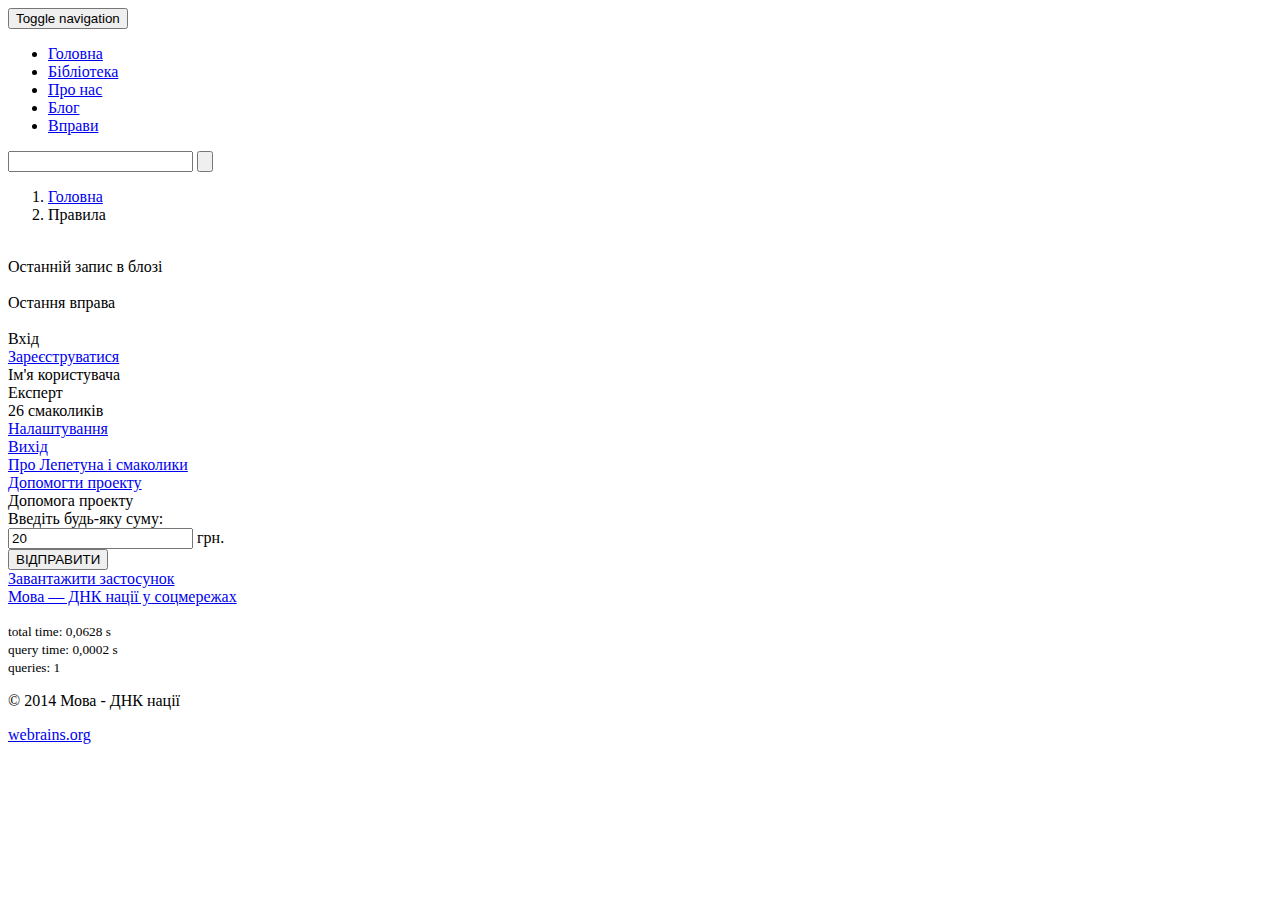
==== index.html @ d9d2f5af "Merge remote-tracking branch 'Mova/master'" ====
<!DOCTYPE html>
<html>
<head>
	<meta charset="utf-8" />
	<!--[if lt IE 9]><script src="http://html5shiv.googlecode.com/svn/trunk/html5.js"></script><![endif]-->
	<title></title>
	<meta name="viewport" content="width=device-width, initial-scale=1.0">
	<meta name="keywords" content="" />
	<meta name="description" content="" />
	<link href="css/bootstrap.css" rel="stylesheet">
	<link href="css/bootstrap-theme.css" rel="stylesheet">
	<link href="css/app.css" rel="stylesheet">

    <script src="js/jquery-1.10.2.min.js"></script>
    <script src="js/bootstrap.js"></script>
    <script src="js/script.js"></script>
</head>

	<body>
		<!-- Static navbar -->
<div class="navbar navbar-default navbar-static-top" role="navigation">
	<div class="container">
		<div class="navbar-header">
			<button type="button" class="navbar-toggle" data-toggle="collapse" data-target=".navbar-collapse">
				<span class="sr-only">Toggle navigation</span>
				<span class="icon-bar"></span>
				<span class="icon-bar"></span>
				<span class="icon-bar"></span>
			</button>
			<a class="navbar-brand" href="/"></a>
		</div>
		<div class="navbar-collapse collapse">
		    <div class="top_block">
                <ul class="nav navbar-nav">
                    <li class="first active"><a href="/" >Головна</a></li>
                    <li><a href="pravila/" >Бібліотека</a></li>
                    <li><a href="pro-nas" >Про нас</a></li>
                    <li><a href="stattі/" >Блог</a></li>
                    <li><a href="vpravi/" >Вправи</a></li>
                </ul>
                <form class="navbar-form navbar-left">
                    <input class="form-control col-lg-8" type="text">
                    <input type="button" class="search_button" value="">
                    <div class="clr"></div>
                </form>
		    </div>

		</div><!--/.nav-collapse -->
	</div>
</div>
		<div class="container">
		    <ol class="breadcrumb"><li><a href="/">Головна</a></li><li class="active">Правила</li></ol>
			<div id="content" class="main">
                <div class="row">
                    <div class="col-md-7 index_last_img">
                        <img class="img-responsive img-rounded" src="./images/index.png" alt="">
			        <div class="row block_last">
			            <div class="col-md-6 block_one">
			                <div class="name1">Останній запис  в блозі</div>
			                <img class="img-responsive img-rounded" src="./images/index.png" alt="">
			                <div class="clr"></div>
			            </div>
			            <div class="col-md-6 block_one">
			                <div class="name2">Остання вправа</div>
			                <img class="img-responsive img-rounded" src="./images/index.png" alt="">
			                <div class="clr"></div>
			            </div>
			        </div>
                    </div>
                    <!-- /.col-md-8 -->
                    <div class="col-md-5 right_block">
                       <div class="row user_info no">
                           <div class="col-md-4">
                               <a href="#" class="icon-user"></a>
                            </div>
                           <div class="col-md-8">
                               <div class="name_user"><span>Вхід</span></div>
                           </div>
                       </div>
                       <div class="row">
                           <div class="col-md-12 reg_in">
                               <a href="#" class="icon-reg_in">
                                   <span>Зареєструватися</span>
                               </a>
                           </div>
                       </div>
                       <div class="row user_info">
                           <div class="col-md-4">
                               <a href="#" class="icon-user"></a>
                            </div>
                           <div class="col-md-8">
                               <div class="name_user">Ім'я користувача</div>
                               <div class="level_user">Експерт</div>
                               <div class="icon-smakoluk"><span>26 cмаколиків</span></div>
                           </div>
                       </div>
                       <div class="row">
                           <div class="col-md-6 settings">
                               <a href="#" class="icon-settings">
                                   <span>Налаштування</span>
                               </a>
                           </div>
                           <div class="col-md-6 out">
                               <a href="#" class="icon-out">
                                   <span>Вихід</span>
                               </a>
                           </div>
                       </div>
                       <div class="row help_3">
                           <a href="#" class="col-md-12">
                                Про Лепетуна і смаколики
                           </a>
                       </div>
                       <div class="row help_4">
                           <a href="#" class="col-md-12">
                                Допомогти  проекту
                           </a>
                       </div>
                       <div class="row help">
                           <div class="col-md-12">
                                Допомога  проекту
                           </div>
                       </div>
                       <div class="row help_1">
                            <form class="">
                                <div class="col-md-6">
                                   <div class="text">Введіть будь-яку суму:</div>
                                    <input class="form-control" type="text" value="20"><span> грн.</span>
                                </div>
                                <div class="col-md-6">
                                    <input type="submit" class="search_button" value="ВІДПРАВИТИ">
                                </div>
                            </form>
                       </div>
                       <div class="row program_soc">
                           <div class="col-md-6 download">
                               <a href="#">
                                    <span>Завантажити застосунок</span>
                               </a>
                           </div>
                           <div class="col-md-6 download">
                               <a href="#">
                                   <span>Мова — ДНК нації у соцмережах</span>
                               </a>
                           </div>
                       </div>
                       <div class="row for_mobile">
                           <div class="col-md-2 apple">
                               <a href="#" class="icon-apple"></a>
                           </div>
                           <div class="col-md-2 android">
                               <a href="#" class="icon-android"></a>
                           </div>
                           <div class="col-md-2 windows">
                               <a href="#" class="icon-windows"></a>
                           </div>
                           <div class="col-md-2 fb">
                               <a href="#" class="icon-fb"></a>
                           </div>
                           <div class="col-md-2 vkontakte">
                               <a href="#" class="icon-vkontakte"></a>
                           </div>
                           <div class="col-md-2 g">
                               <a href="#" class="icon-g"></a>
                           </div>
                       </div>
                       <div class="row">
                            <div class="col-md-12 cloud">

                            </div>
                        </div>
                    </div>
                    <!-- /.col-md-4 -->
                </div>
			</div>
			<footer>
                <div class="row">
                    <div class="col-md-8">
                        <p><small>
                            total time: 0,0628 s<br/>
                            query time: 0,0002 s<br/>
                            queries: 1
                        </small></p>
                    </div>
                    <div class="col-md-4">
                        <p class="">&copy; 2014 Мова - ДНК нації</p>
                        <a href="http://webrains.org/">webrains.org</a>
                    </div>
                </div>
            </footer>
		</div>
</body>
</html>
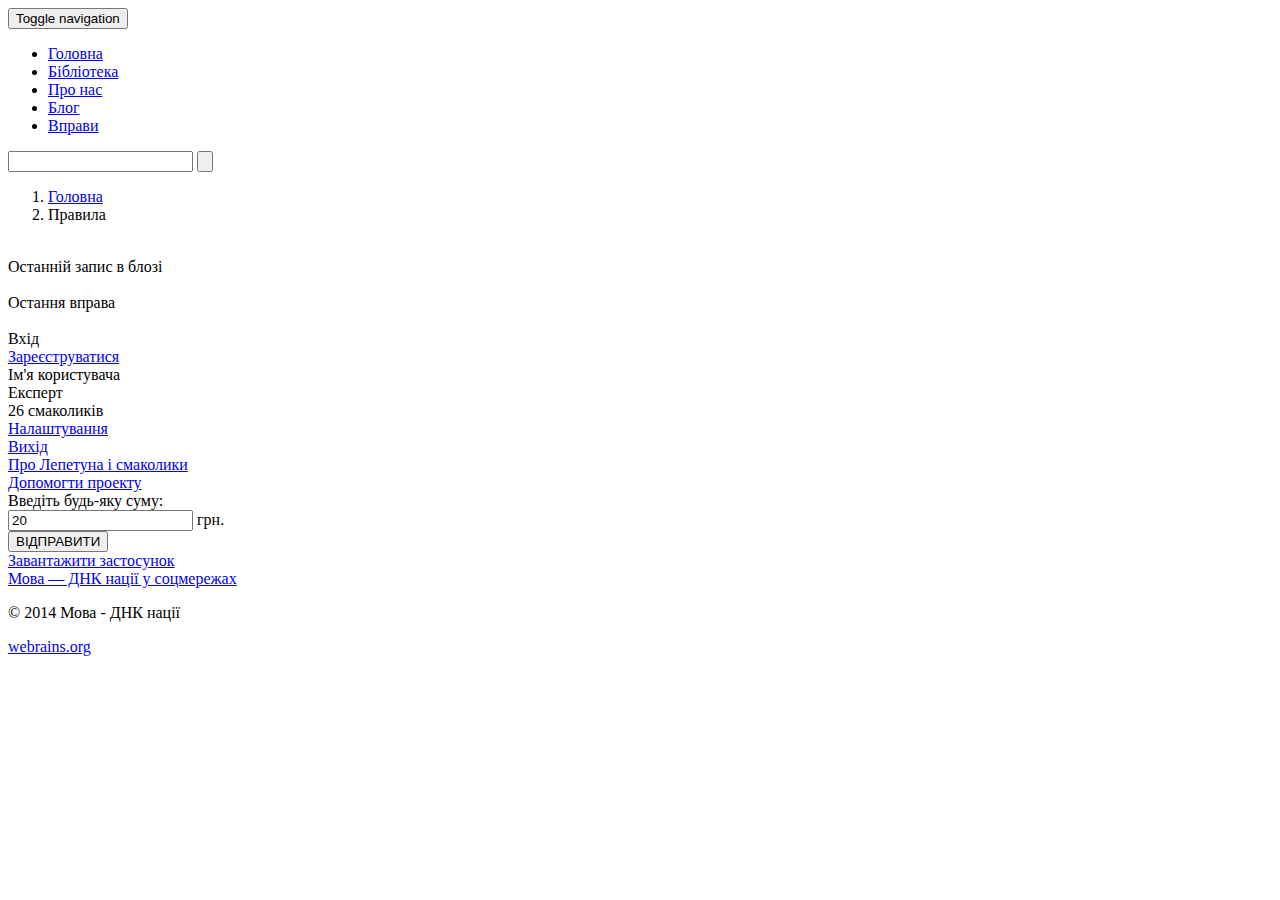
==== commit 487bf096: "delete blocks" ====
--- a/index.html
+++ b/index.html
@@ -116,11 +116,6 @@
                                 Допомогти  проекту
                            </a>
                        </div>
-                       <div class="row help">
-                           <div class="col-md-12">
-                                Допомога  проекту
-                           </div>
-                       </div>
                        <div class="row help_1">
                             <form class="">
                                 <div class="col-md-6">
@@ -176,11 +171,6 @@
 			<footer>
                 <div class="row">
                     <div class="col-md-8">
-                        <p><small>
-                            total time: 0,0628 s<br/>
-                            query time: 0,0002 s<br/>
-                            queries: 1
-                        </small></p>
                     </div>
                     <div class="col-md-4">
                         <p class="">&copy; 2014 Мова - ДНК нації</p>
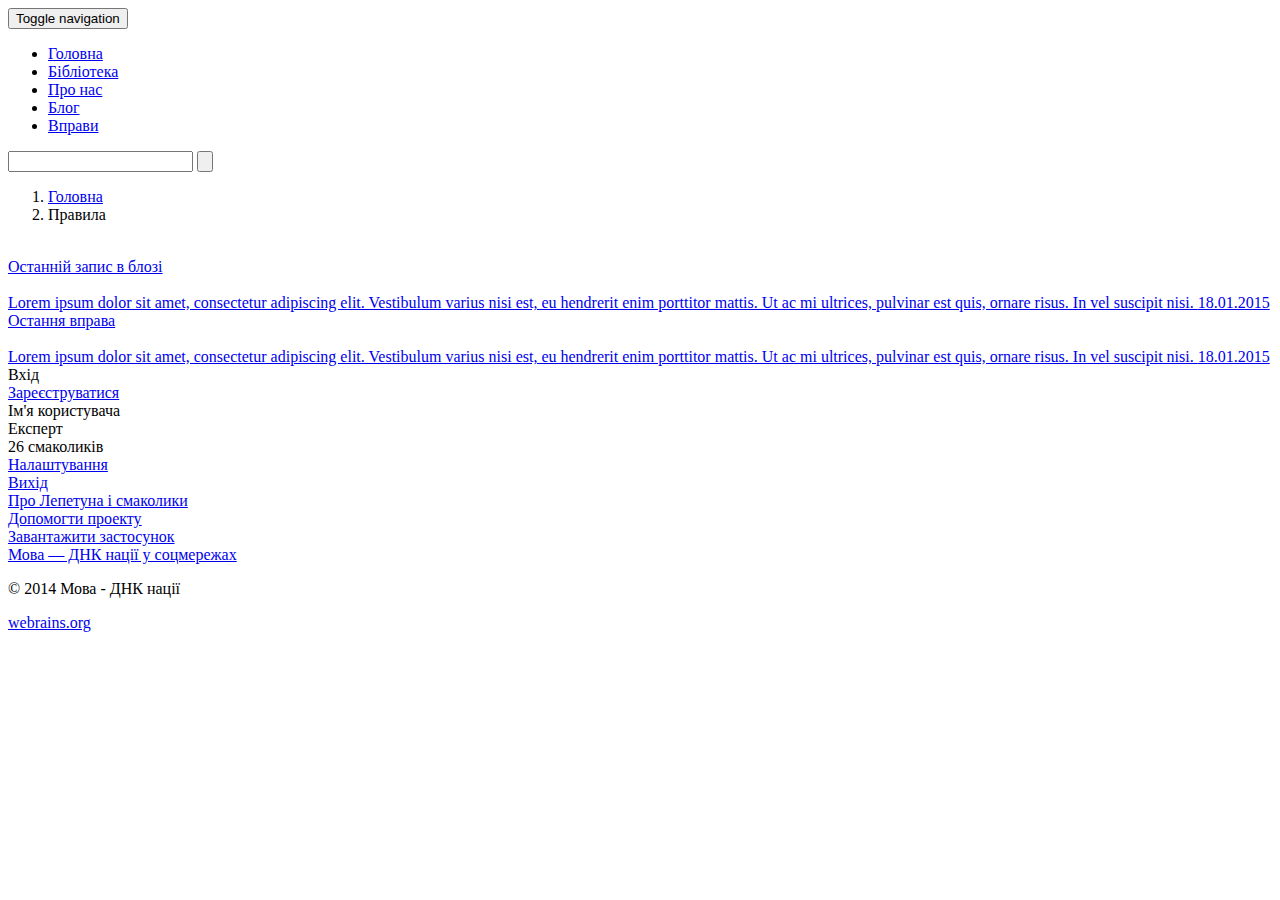
==== commit 9c01eaee: "Зміна лівого слайд бару" ====
--- a/index.html
+++ b/index.html
@@ -55,16 +55,24 @@
                     <div class="col-md-7 index_last_img">
                         <img class="img-responsive img-rounded" src="./images/index.png" alt="">
 			        <div class="row block_last">
-			            <div class="col-md-6 block_one">
+			            <a href="#" class="col-md-6 block_one">
 			                <div class="name1">Останній запис  в блозі</div>
 			                <img class="img-responsive img-rounded" src="./images/index.png" alt="">
 			                <div class="clr"></div>
-			            </div>
-			            <div class="col-md-6 block_one">
+			                <div class="info_min">
+			                    Lorem ipsum dolor sit amet, consectetur adipiscing elit. Vestibulum varius nisi est, eu hendrerit enim porttitor mattis. Ut ac mi ultrices, pulvinar est quis, ornare risus. In vel suscipit nisi.
+			                    <span>18.01.2015</span>
+			                </div>
+			            </a>
+			            <a href="#" class="col-md-6 block_one">
 			                <div class="name2">Остання вправа</div>
 			                <img class="img-responsive img-rounded" src="./images/index.png" alt="">
 			                <div class="clr"></div>
-			            </div>
+			                <div class="info_min">
+			                    Lorem ipsum dolor sit amet, consectetur adipiscing elit. Vestibulum varius nisi est, eu hendrerit enim porttitor mattis. Ut ac mi ultrices, pulvinar est quis, ornare risus. In vel suscipit nisi.
+			                    <span>18.01.2015</span>
+			                </div>
+			            </a>
 			        </div>
                     </div>
                     <!-- /.col-md-8 -->
@@ -115,17 +123,6 @@
                            <a href="#" class="col-md-12">
                                 Допомогти  проекту
                            </a>
-                       </div>
-                       <div class="row help_1">
-                            <form class="">
-                                <div class="col-md-6">
-                                   <div class="text">Введіть будь-яку суму:</div>
-                                    <input class="form-control" type="text" value="20"><span> грн.</span>
-                                </div>
-                                <div class="col-md-6">
-                                    <input type="submit" class="search_button" value="ВІДПРАВИТИ">
-                                </div>
-                            </form>
                        </div>
                        <div class="row program_soc">
                            <div class="col-md-6 download">
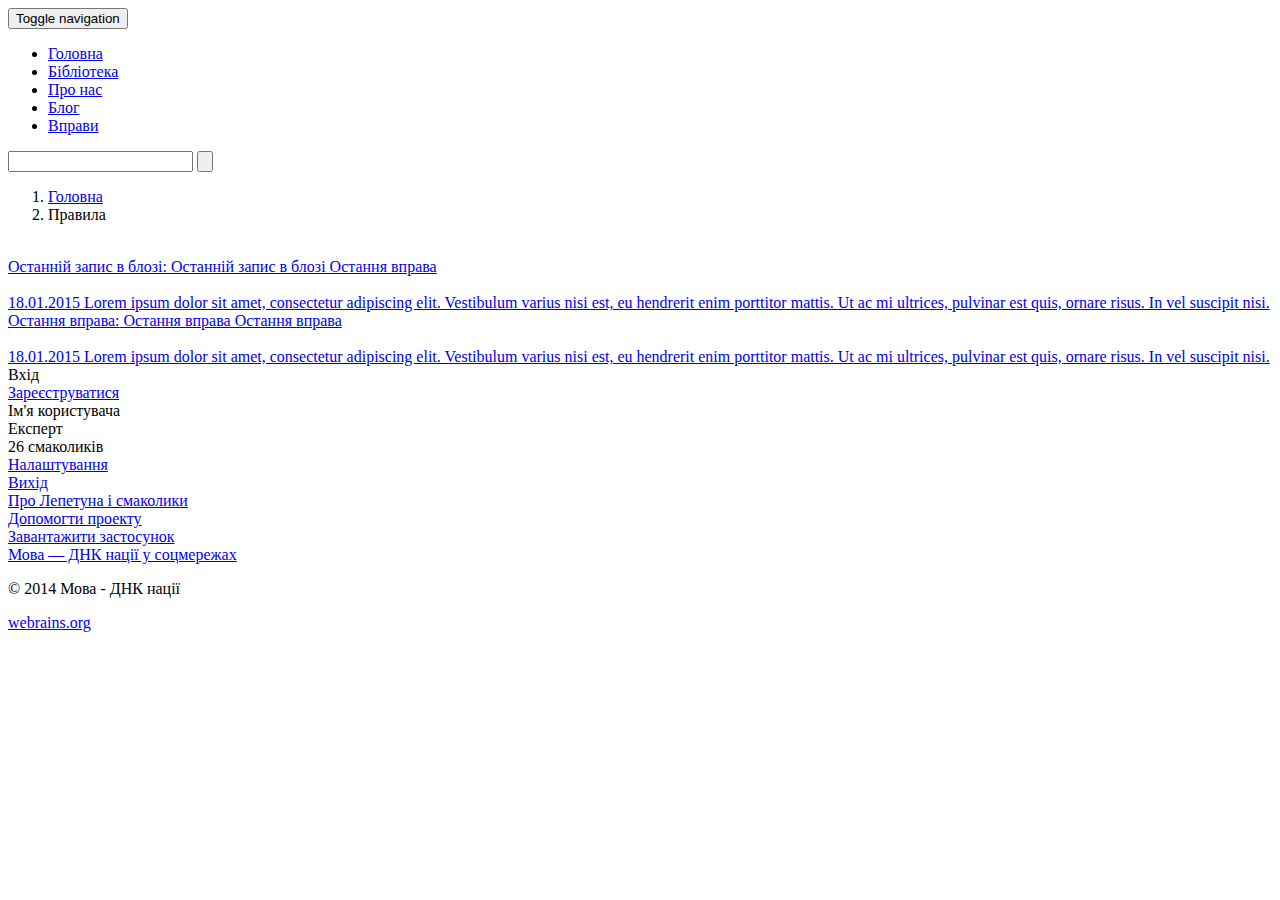
==== commit 61446ee1: "Change last blocks" ====
--- a/index.html
+++ b/index.html
@@ -56,21 +56,27 @@
                         <img class="img-responsive img-rounded" src="./images/index.png" alt="">
 			        <div class="row block_last">
 			            <a href="#" class="col-md-6 block_one">
-			                <div class="name1">Останній запис  в блозі</div>
+			                <div class="name1">
+                                <span>Останній запис  в блозі:</span>
+			                    Останній запис  в блозі Остання вправа
+			                 </div>
 			                <img class="img-responsive img-rounded" src="./images/index.png" alt="">
 			                <div class="clr"></div>
 			                <div class="info_min">
+                                <span>18.01.2015</span>
 			                    Lorem ipsum dolor sit amet, consectetur adipiscing elit. Vestibulum varius nisi est, eu hendrerit enim porttitor mattis. Ut ac mi ultrices, pulvinar est quis, ornare risus. In vel suscipit nisi.
-			                    <span>18.01.2015</span>
 			                </div>
 			            </a>
 			            <a href="#" class="col-md-6 block_one">
-			                <div class="name2">Остання вправа</div>
+			                <div class="name2">
+			                    <span>Остання вправа:</span>
+			                    Остання вправа Остання вправа
+			                </div>
 			                <img class="img-responsive img-rounded" src="./images/index.png" alt="">
 			                <div class="clr"></div>
 			                <div class="info_min">
+                                <span>18.01.2015</span>
 			                    Lorem ipsum dolor sit amet, consectetur adipiscing elit. Vestibulum varius nisi est, eu hendrerit enim porttitor mattis. Ut ac mi ultrices, pulvinar est quis, ornare risus. In vel suscipit nisi.
-			                    <span>18.01.2015</span>
 			                </div>
 			            </a>
 			        </div>
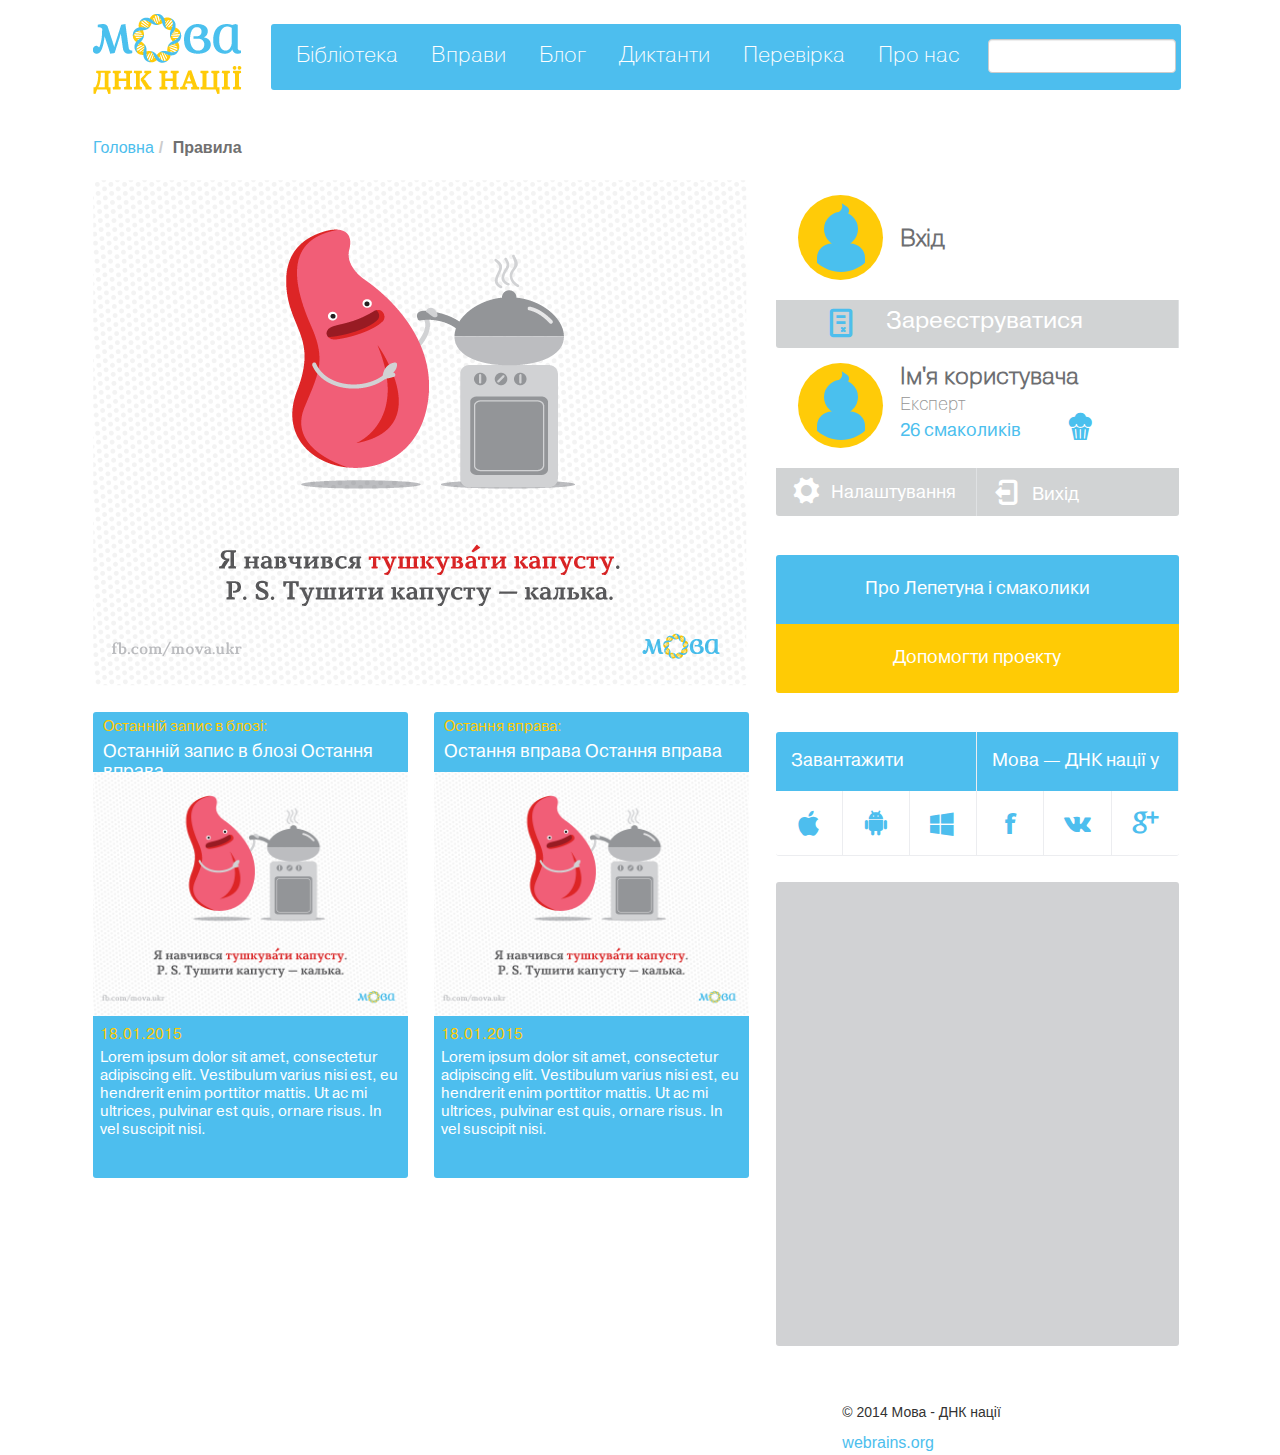
==== commit d5542bc3: "Changed main menu and added new item in menu, deleted index page from main menu" ====
--- a/index.html
+++ b/index.html
@@ -32,11 +32,13 @@
 		<div class="navbar-collapse collapse">
 		    <div class="top_block">
                 <ul class="nav navbar-nav">
-                    <li class="first active"><a href="/" >Головна</a></li>
+<!--                    <li class="first active"><a href="/" >Головна</a></li>-->
                     <li><a href="pravila/" >Бібліотека</a></li>
-                    <li><a href="pro-nas" >Про нас</a></li>
+                    <li><a href="vpravi/" >Вправи</a></li>
                     <li><a href="stattі/" >Блог</a></li>
-                    <li><a href="vpravi/" >Вправи</a></li>
+                    <li><a href="stattі/" >Диктанти</a></li>
+                    <li><a href="stattі/" >Перевірка</a></li>
+                    <li class="last"><a href="pro-nas" >Про нас</a></li>
                 </ul>
                 <form class="navbar-form navbar-left">
                     <input class="form-control col-lg-8" type="text">
--- a/css/app.css
+++ b/css/app.css
@@ -0,0 +1,2441 @@
+@font-face {
+  font-family: 'PragmaticaLightC';
+  src: url('../fonts/PragmaticaLightC.eot');
+  /* IE9 Compat Modes */
+  src: url('../fonts/PragmaticaLightC.woff') format('woff'), url('../fonts/PragmaticaLightC.ttf') format('truetype'), url('../fonts/PragmaticaLightC.svg') format('svg');
+  /* Legacy iOS */
+  font-weight: normal;
+  font-style: normal; }
+
+@font-face {
+  font-family: 'PragmaticaC';
+  src: url('../fonts/PragmaticaC.eot');
+  /* IE9 Compat Modes */
+  src: url('../fonts/PragmaticaC.woff') format('woff'), url('../fonts/PragmaticaC.ttf') format('truetype'), url('../fonts/PragmaticaC.svg') format('svg');
+  /* Legacy iOS */
+  font-weight: normal;
+  font-style: normal; }
+
+@font-face {
+  font-family: 'Myriad Pro';
+  src: url('../fonts/myriadpro-regular.eot');
+  /* IE9 Compat Modes */
+  src: url('../fonts/myriadpro-regular.woff') format('woff'), url('../fonts/myriadpro-regular.ttf') format('truetype'), url('../fonts/myriadpro-regular.svg') format('svg');
+  /* Legacy iOS */
+  font-weight: normal;
+  font-style: normal; }
+
+@font-face {
+  font-family: 'icomoon';
+  src: url('../fonts/icomoon.eot?-sm9jq8');
+  src: url('../fonts/icomoon.eot?#iefix-sm9jq8') format('embedded-opentype'), url('../fonts/icomoon.woff?-sm9jq8') format('woff'), url('../fonts/icomoon.ttf?-sm9jq8') format('truetype'), url('../fonts/icomoon.svg?-sm9jq8#icomoon') format('svg');
+  font-weight: normal;
+  font-style: normal; }
+
+/* line 61, C:/Users/Halyna/Documents/sashklym/template_mova/scss/app.scss */
+[class^="icon-"], [class*=" icon-"] {
+  font-family: 'icomoon';
+  speak: none;
+  font-style: normal;
+  font-weight: normal;
+  font-variant: normal;
+  text-transform: none;
+  line-height: 1;
+  /* Better Font Rendering =========== */
+  -webkit-font-smoothing: antialiased;
+  -moz-osx-font-smoothing: grayscale; }
+
+/* line 78, C:/Users/Halyna/Documents/sashklym/template_mova/scss/app.scss */
+body {
+  background: url(../images/Bg.png); }
+
+/* line 82, C:/Users/Halyna/Documents/sashklym/template_mova/scss/app.scss */
+::-webkit-scrollbar {
+  width: 9px;
+  height: 9px; }
+
+/* line 86, C:/Users/Halyna/Documents/sashklym/template_mova/scss/app.scss */
+::-webkit-scrollbar-track {
+  background: rgba(255, 255, 255, 0.1);
+  border-radius: 3px; }
+
+/* line 90, C:/Users/Halyna/Documents/sashklym/template_mova/scss/app.scss */
+::-webkit-scrollbar-thumb {
+  border-radius: 3px;
+  background: #4dbeed; }
+
+/* line 95, C:/Users/Halyna/Documents/sashklym/template_mova/scss/app.scss */
+.navbar {
+  background: #ffffff;
+  height: 117px;
+  top: 0px;
+  box-shadow: none;
+  border: none; }
+
+/* line 103, C:/Users/Halyna/Documents/sashklym/template_mova/scss/app.scss */
+#myModal {
+  display: none; }
+
+/* line 106, C:/Users/Halyna/Documents/sashklym/template_mova/scss/app.scss */
+.navbar-brand {
+  background: url(../images/Mova.png);
+  width: 149px;
+  height: 80px;
+  margin-top: 14px;
+  background-repeat: no-repeat; }
+
+/* line 114, C:/Users/Halyna/Documents/sashklym/template_mova/scss/app.scss */
+.navbar-nav {
+  padding-left: 0px;
+  height: 66px;
+  border-radius: 3px;
+  margin-left: 25px; }
+  /* line 121, C:/Users/Halyna/Documents/sashklym/template_mova/scss/app.scss */
+  .navbar-nav li {
+    margin-right: 33px; }
+    /* line 123, C:/Users/Halyna/Documents/sashklym/template_mova/scss/app.scss */
+    .navbar-nav li a {
+      font-size: 22px !important; }
+
+/* line 129, C:/Users/Halyna/Documents/sashklym/template_mova/scss/app.scss */
+.navbar-nav > li > a {
+  font: 400 24px/20px PragmaticaLightC;
+  line-height: 66px;
+  padding: 0;
+  /* padding-right: 43px; */
+  color: #ffffff;
+  font-weight: 400;
+  font-size: 23px; }
+
+/* line 138, C:/Users/Halyna/Documents/sashklym/template_mova/scss/app.scss */
+.navbar > .container .navbar-brand, .navbar > .container-fluid .navbar-brand {
+  margin-left: 0px; }
+
+/* line 141, C:/Users/Halyna/Documents/sashklym/template_mova/scss/app.scss */
+.container {
+  /* padding: 0; */ }
+
+/* line 144, C:/Users/Halyna/Documents/sashklym/template_mova/scss/app.scss */
+.breadcrumb {
+  padding: 0;
+  margin-bottom: 20px;
+  list-style: none;
+  background: none;
+  border-radius: none; }
+
+/* line 151, C:/Users/Halyna/Documents/sashklym/template_mova/scss/app.scss */
+a {
+  color: #4dbeed;
+  font-size: 16px;
+  text-decoration: none; }
+
+/* line 156, C:/Users/Halyna/Documents/sashklym/template_mova/scss/app.scss */
+a:hover {
+  color: #4dbfee;
+  font-size: 16px; }
+
+/* line 160, C:/Users/Halyna/Documents/sashklym/template_mova/scss/app.scss */
+.breadcrumb > .active {
+  color: #707070;
+  font-size: 16px;
+  font-weight: 700; }
+
+/* line 166, C:/Users/Halyna/Documents/sashklym/template_mova/scss/app.scss */
+.index_last_img {
+  margin-right: 11px;
+  width: 61.1%; }
+
+/* line 171, C:/Users/Halyna/Documents/sashklym/template_mova/scss/app.scss */
+.navbar-default .navbar-nav > li > a:hover, .navbar-default .navbar-nav > li > a:focus {
+  color: #ffffff;
+  background-color: transparent; }
+
+/* line 176, C:/Users/Halyna/Documents/sashklym/template_mova/scss/app.scss */
+.right_block .col-md-2 {
+  width: 16.66667%;
+  height: 64px;
+  float: left; }
+  /* line 180, C:/Users/Halyna/Documents/sashklym/template_mova/scss/app.scss */
+  .right_block .col-md-2 a {
+    text-align: center; }
+  /* line 183, C:/Users/Halyna/Documents/sashklym/template_mova/scss/app.scss */
+  .right_block .col-md-2 a:before {
+    display: block;
+    margin: 20px auto;
+    width: 100%;
+    display: block;
+    font-size: 25px;
+    float: left;
+    color: #4dbeee; }
+/* line 194, C:/Users/Halyna/Documents/sashklym/template_mova/scss/app.scss */
+.right_block .user_info.no {
+  height: 120px; }
+  /* line 196, C:/Users/Halyna/Documents/sashklym/template_mova/scss/app.scss */
+  .right_block .user_info.no .name_user {
+    margin-top: 50px;
+    display: block; }
+/* line 202, C:/Users/Halyna/Documents/sashklym/template_mova/scss/app.scss */
+.right_block .user_info.no.register_no {
+  background: #4dbeed; }
+  /* line 205, C:/Users/Halyna/Documents/sashklym/template_mova/scss/app.scss */
+  .right_block .user_info.no.register_no .name_user {
+    margin-top: 50px;
+    color: #ffffff; }
+  /* line 209, C:/Users/Halyna/Documents/sashklym/template_mova/scss/app.scss */
+  .right_block .user_info.no.register_no .icon-user:before {
+    content: "\75"; }
+
+/* line 215, C:/Users/Halyna/Documents/sashklym/template_mova/scss/app.scss */
+.right_block a {
+  color: #ffffff; }
+
+/* line 219, C:/Users/Halyna/Documents/sashklym/template_mova/scss/app.scss */
+.right_block div a:hover {
+  color: #ffffff;
+  text-decoration: none;
+  font-weight: normal; }
+
+/* line 224, C:/Users/Halyna/Documents/sashklym/template_mova/scss/app.scss */
+.row {
+  /* margin-right: 0; */
+  /* margin-left: -15px; */ }
+
+/* line 228, C:/Users/Halyna/Documents/sashklym/template_mova/scss/app.scss */
+.navbar-nav li.active, .navbar-nav li:hover {
+  /* text-decoration: underline; */
+  border-bottom: 1.5px solid #ffffff;
+  padding-bottom: 2px;
+  height: 50px; }
+
+/* line 235, C:/Users/Halyna/Documents/sashklym/template_mova/scss/app.scss */
+.icon-user {
+  width: 85px;
+  height: 85px;
+  border-radius: 50%;
+  background: #ffcb08;
+  margin: 15px 7px;
+  display: block; }
+
+/* line 243, C:/Users/Halyna/Documents/sashklym/template_mova/scss/app.scss */
+.icon-user:before {
+  content: "\75";
+  margin: 5px;
+  font-size: 75px;
+  display: block;
+  padding-top: 6px;
+  color: #4ac0ee; }
+
+/* line 251, C:/Users/Halyna/Documents/sashklym/template_mova/scss/app.scss */
+.icon-user:hover {
+  text-decoration: none; }
+
+/* line 255, C:/Users/Halyna/Documents/sashklym/template_mova/scss/app.scss */
+.name_user {
+  display: block;
+  color: #6d6e71 !important;
+  font: 700 24px/20px PragmaticaLightC;
+  font-weight: 700;
+  margin: 20px 0 7px -25px; }
+
+/* line 263, C:/Users/Halyna/Documents/sashklym/template_mova/scss/app.scss */
+.name_user:hover {
+  color: #6d6e71 !important;
+  font: 700 24px/20px PragmaticaLightC;
+  font-weight: 700; }
+
+/* line 268, C:/Users/Halyna/Documents/sashklym/template_mova/scss/app.scss */
+.copy_bootom {
+  color: #959595;
+  font: 400 14px/20px PragmaticaLightC;
+  margin-top: 5px;
+  margin-bottom: 5px; }
+
+/* line 274, C:/Users/Halyna/Documents/sashklym/template_mova/scss/app.scss */
+.level_user {
+  margin-left: -25px;
+  color: #959595;
+  font: 400 18px/20px PragmaticaLightC; }
+
+/* line 280, C:/Users/Halyna/Documents/sashklym/template_mova/scss/app.scss */
+.smakoluku {
+  background: #4dbeee;
+  padding: 14px 0; }
+
+/* line 285, C:/Users/Halyna/Documents/sashklym/template_mova/scss/app.scss */
+.icon-smakoluk {
+  display: block;
+  color: #4dbfee;
+  margin-left: -25px;
+  margin-top: 7px; }
+
+/* line 291, C:/Users/Halyna/Documents/sashklym/template_mova/scss/app.scss */
+.icon-smakoluk span {
+  font: 400 18px/18px PragmaticaC;
+  color: #4dbfee; }
+
+/* line 295, C:/Users/Halyna/Documents/sashklym/template_mova/scss/app.scss */
+.icon-smakoluk:before {
+  content: "\e600";
+  display: block;
+  font-size: 29px;
+  float: right;
+  margin: -10px 70px 0 15px;
+  color: #4ac0ee; }
+
+/* line 303, C:/Users/Halyna/Documents/sashklym/template_mova/scss/app.scss */
+.trening {
+  background: #ffcb05;
+  padding: 14px 0; }
+
+/* line 307, C:/Users/Halyna/Documents/sashklym/template_mova/scss/app.scss */
+.icon-trening {
+  color: #ffffff; }
+
+/* line 310, C:/Users/Halyna/Documents/sashklym/template_mova/scss/app.scss */
+.icon-trening span {
+  display: block;
+  font: 400 18px/18px PragmaticaC; }
+
+/* line 314, C:/Users/Halyna/Documents/sashklym/template_mova/scss/app.scss */
+.icon-trening:before {
+  content: "\74";
+  display: block;
+  font-size: 34px;
+  float: left;
+  margin: 0 10px 0 15px; }
+
+/* line 321, C:/Users/Halyna/Documents/sashklym/template_mova/scss/app.scss */
+.settings {
+  background: #d1d3d4;
+  padding: 8px 0;
+  border-right: 1px solid #dfe1e3;
+  -webkit-border-radius: 0px 0px 0 3px;
+  -moz-border-radius: 0px 0px 0 3px;
+  -ms-border-radius: 0px 0px 0 3px;
+  border-radius: 0px 0px 0 3px;
+  height: 48px; }
+
+/* line 331, C:/Users/Halyna/Documents/sashklym/template_mova/scss/app.scss */
+.reg_in {
+  background: #d1d3d4;
+  padding: 8px 0;
+  border-right: 1px solid #dfe1e3;
+  -webkit-border-radius: 0px 0px 0 3px;
+  -moz-border-radius: 0px 0px 0 3px;
+  -ms-border-radius: 0px 0px 0 3px;
+  border-radius: 0px 0px 0 3px;
+  height: 48px; }
+
+/* line 341, C:/Users/Halyna/Documents/sashklym/template_mova/scss/app.scss */
+.icon-reg_in {
+  color: #4dbeed; }
+
+/* line 344, C:/Users/Halyna/Documents/sashklym/template_mova/scss/app.scss */
+.icon-reg_in:before {
+  content: "\e604";
+  display: block;
+  font-size: 30px;
+  float: left;
+  margin: 0 30px 0 50px;
+  color: #4dbeed; }
+
+/* line 352, C:/Users/Halyna/Documents/sashklym/template_mova/scss/app.scss */
+.icon-reg_in span {
+  display: block;
+  font: 400 18px/18px PragmaticaC;
+  padding-top: 5px;
+  font-size: 24px; }
+
+/* line 359, C:/Users/Halyna/Documents/sashklym/template_mova/scss/app.scss */
+.icon-settings {
+  color: #ffffff; }
+
+/* line 362, C:/Users/Halyna/Documents/sashklym/template_mova/scss/app.scss */
+.icon-settings span {
+  display: block;
+  font: 400 18px/18px PragmaticaC;
+  padding-top: 8px; }
+
+/* line 367, C:/Users/Halyna/Documents/sashklym/template_mova/scss/app.scss */
+.right_block span:hover {
+  color: #009edb; }
+
+/* line 370, C:/Users/Halyna/Documents/sashklym/template_mova/scss/app.scss */
+.icon-settings:before {
+  content: "\73";
+  display: block;
+  font-size: 30px;
+  float: left;
+  margin: 0 10px 0 15px; }
+
+/* line 377, C:/Users/Halyna/Documents/sashklym/template_mova/scss/app.scss */
+.out {
+  background: #d1d3d4;
+  padding: 10px 0;
+  -webkit-border-radius: 0px 0px 3px 0;
+  -moz-border-radius: 0px 0px 3px 0;
+  -ms-border-radius: 0px 0px 3px 0;
+  border-radius: 0px 0px 3px 0;
+  height: 48px; }
+
+/* line 386, C:/Users/Halyna/Documents/sashklym/template_mova/scss/app.scss */
+.icon-out {
+  color: #ffffff; }
+
+/* line 389, C:/Users/Halyna/Documents/sashklym/template_mova/scss/app.scss */
+.icon-out span {
+  display: block;
+  font: 400 18px/18px PragmaticaC;
+  padding-top: 8px; }
+
+/* line 394, C:/Users/Halyna/Documents/sashklym/template_mova/scss/app.scss */
+.icon-out:before {
+  content: "\6f";
+  display: block;
+  font-size: 30px;
+  float: left;
+  margin: 0 10px 0 15px; }
+
+/* line 401, C:/Users/Halyna/Documents/sashklym/template_mova/scss/app.scss */
+.program_soc {
+  margin-top: 39px;
+  background: #4dbeee;
+  -webkit-border-radius: 3px 3px 0 0;
+  -moz-border-radius: 3px 3px 0 0;
+  -ms-border-radius: 3px 3px 0 0;
+  border-radius: 3px 3px 0 0; }
+
+/* line 407, C:/Users/Halyna/Documents/sashklym/template_mova/scss/app.scss */
+.program_soc .download {
+  height: 59px;
+  padding-top: 12px;
+  border-right: 1px solid #ECEDF0; }
+
+/* line 413, C:/Users/Halyna/Documents/sashklym/template_mova/scss/app.scss */
+.program_soc .download a, .program_soc .download div {
+  line-height: 35px;
+  color: #ffffff;
+  font-size: 18px;
+  font-family: PragmaticaC; }
+
+/* line 421, C:/Users/Halyna/Documents/sashklym/template_mova/scss/app.scss */
+.program_soc .social {
+  background: #ffcb05;
+  height: 64px;
+  padding-top: 12px; }
+
+/* line 426, C:/Users/Halyna/Documents/sashklym/template_mova/scss/app.scss */
+.program_soc .social a {
+  font: 400 18px/18px PragmaticaC;
+  line-height: 15px;
+  color: #ffffff; }
+
+/* line 433, C:/Users/Halyna/Documents/sashklym/template_mova/scss/app.scss */
+.user_info {
+  background: #ffffff;
+  -webkit-border-radius: 3px 3px 0 0;
+  -moz-border-radius: 3px 3px 0 0;
+  -ms-border-radius: 3px 3px 0 0;
+  border-radius: 3px 3px 0 0;
+  height: 120px; }
+
+/* line 441, C:/Users/Halyna/Documents/sashklym/template_mova/scss/app.scss */
+.for_mobile {
+  background: #ffffff;
+  border-bottom: 1px solid #ECEDF0;
+  -webkit-border-radius: 0 0 3px 3px;
+  -moz-border-radius: 0 0 3px 3px;
+  -ms-border-radius: 0 0 3px 3px;
+  border-radius: 0 0 3px 3px; }
+  /* line 445, C:/Users/Halyna/Documents/sashklym/template_mova/scss/app.scss */
+  .for_mobile a:before {
+    display: block;
+    margin: 20px auto;
+    width: 100%;
+    display: block;
+    font-size: 20px;
+    float: left;
+    color: #4dbeee;
+    text-align: center; }
+  /* line 455, C:/Users/Halyna/Documents/sashklym/template_mova/scss/app.scss */
+  .for_mobile a:hover:before {
+    color: #599DD8; }
+
+/* line 462, C:/Users/Halyna/Documents/sashklym/template_mova/scss/app.scss */
+.for_mobile:last-child {
+  border-bottom: none;
+  -webkit-border-radius: 0 0 3px 3px;
+  -moz-border-radius: 0 0 3px 3px;
+  -ms-border-radius: 0 0 3px 3px;
+  border-radius: 0 0 3px 3px; }
+
+/* line 470, C:/Users/Halyna/Documents/sashklym/template_mova/scss/app.scss */
+.for_mobile div {
+  height: 69px;
+  color: #4dbeee;
+  border-right: 1px solid #ECEDF0; }
+
+/* line 475, C:/Users/Halyna/Documents/sashklym/template_mova/scss/app.scss */
+.for_mobile div:last-child {
+  border-right: 0; }
+
+/* line 478, C:/Users/Halyna/Documents/sashklym/template_mova/scss/app.scss */
+.icon-apple:before {
+  content: "\e601"; }
+
+/* line 481, C:/Users/Halyna/Documents/sashklym/template_mova/scss/app.scss */
+.icon-android:before {
+  content: "\e602"; }
+
+/* line 484, C:/Users/Halyna/Documents/sashklym/template_mova/scss/app.scss */
+.icon-fb:before {
+  content: "\66"; }
+
+/* line 487, C:/Users/Halyna/Documents/sashklym/template_mova/scss/app.scss */
+.icon-vkontakte:before {
+  content: "\76"; }
+
+/* line 490, C:/Users/Halyna/Documents/sashklym/template_mova/scss/app.scss */
+.icon-windows:before {
+  content: "\77"; }
+
+/* line 493, C:/Users/Halyna/Documents/sashklym/template_mova/scss/app.scss */
+.icon-g:before {
+  content: "\47";
+  font-weight: bold; }
+
+/* line 500, C:/Users/Halyna/Documents/sashklym/template_mova/scss/app.scss */
+footer {
+  border-top: 1px solid #ffffff;
+  margin-top: 50px;
+  padding-top: 5px; }
+
+/* line 506, C:/Users/Halyna/Documents/sashklym/template_mova/scss/app.scss */
+.block_last {
+  margin: 26px 0; }
+  /* line 509, C:/Users/Halyna/Documents/sashklym/template_mova/scss/app.scss */
+  .block_last .block_one {
+    display: block;
+    padding: 0;
+    width: 315px;
+    background: #ffffff;
+    margin-right: 26px;
+    -webkit-border-radius: 3px;
+    -moz-border-radius: 3px;
+    -ms-border-radius: 3px;
+    border-radius: 3px; }
+    /* line 518, C:/Users/Halyna/Documents/sashklym/template_mova/scss/app.scss */
+    .block_last .block_one img {
+      -webkit-border-radius: 0 0 3px 3px;
+      -moz-border-radius: 0 0 3px 3px;
+      -ms-border-radius: 0 0 3px 3px;
+      border-radius: 0 0 3px 3px; }
+    /* line 522, C:/Users/Halyna/Documents/sashklym/template_mova/scss/app.scss */
+    .block_last .block_one .name1, .block_last .block_one .name2 {
+      background-color: #4dbeed;
+      width: 100%;
+      height: 60px;
+      -webkit-border-radius: 3px 3px 0 0;
+      -moz-border-radius: 3px 3px 0 0;
+      -ms-border-radius: 3px 3px 0 0;
+      border-radius: 3px 3px 0 0;
+      font-family: PragmaticaC;
+      font-size: 18px;
+      line-height: 20px;
+      color: white;
+      padding-left: 10px;
+      float: left; }
+      /* line 534, C:/Users/Halyna/Documents/sashklym/template_mova/scss/app.scss */
+      .block_last .block_one .name1 span, .block_last .block_one .name2 span {
+        display: block;
+        margin: 5px 0;
+        margin-right: 15px;
+        font-size: 15px;
+        color: #ffcb04; }
+    /* line 542, C:/Users/Halyna/Documents/sashklym/template_mova/scss/app.scss */
+    .block_last .block_one .name2 {
+      background-color: #4dbeed; }
+    /* line 549, C:/Users/Halyna/Documents/sashklym/template_mova/scss/app.scss */
+    .block_last .block_one .info_min {
+      width: 100%;
+      min-height: 162px;
+      padding: 10px 7px 15px;
+      font-family: PragmaticaC;
+      font-size: 15px;
+      font-weight: 400;
+      line-height: 18px;
+      background: #4dbeee;
+      -webkit-border-radius: 0 0 3px 3px;
+      -moz-border-radius: 0 0 3px 3px;
+      -ms-border-radius: 0 0 3px 3px;
+      border-radius: 0 0 3px 3px;
+      color: #ffffff; }
+      /* line 561, C:/Users/Halyna/Documents/sashklym/template_mova/scss/app.scss */
+      .block_last .block_one .info_min span {
+        display: block;
+        color: #ffcb05;
+        margin: 0px 7px 5px 0px; }
+  /* line 569, C:/Users/Halyna/Documents/sashklym/template_mova/scss/app.scss */
+  .block_last .block_one:hover {
+    text-decoration: none; }
+    /* line 570, C:/Users/Halyna/Documents/sashklym/template_mova/scss/app.scss */
+    .block_last .block_one:hover .name1, .block_last .block_one:hover .name2, .block_last .block_one:hover .info_min {
+      background: #009edb; }
+  /* line 577, C:/Users/Halyna/Documents/sashklym/template_mova/scss/app.scss */
+  .block_last .block_one:last-child {
+    margin-right: 0px; }
+
+/* line 582, C:/Users/Halyna/Documents/sashklym/template_mova/scss/app.scss */
+.cloud {
+  background-color: #d1d2d4;
+  height: 464px;
+  margin: 26px 0 0px;
+  -webkit-border-radius: 3px;
+  -moz-border-radius: 3px;
+  -ms-border-radius: 3px;
+  border-radius: 3px; }
+
+/* line 590, C:/Users/Halyna/Documents/sashklym/template_mova/scss/app.scss */
+.line {
+  width: 99.4%;
+  height: 1px;
+  background: #fff;
+  margin: 20px 0; }
+
+/* line 597, C:/Users/Halyna/Documents/sashklym/template_mova/scss/app.scss */
+.navbar-biblioteka {
+  background: none;
+  height: auto;
+  margin: 0;
+  margin-bottom: 20px; }
+  /* line 603, C:/Users/Halyna/Documents/sashklym/template_mova/scss/app.scss */
+  .navbar-biblioteka .navbar-nav {
+    background: none;
+    height: auto;
+    margin: 0;
+    padding: 0;
+    margin-left: -15px; }
+    /* line 610, C:/Users/Halyna/Documents/sashklym/template_mova/scss/app.scss */
+    .navbar-biblioteka .navbar-nav li {
+      height: auto;
+      margin-right: 23px; }
+      /* line 613, C:/Users/Halyna/Documents/sashklym/template_mova/scss/app.scss */
+      .navbar-biblioteka .navbar-nav li a {
+        color: #898989;
+        font-weight: bold;
+        font-size: 19px !important;
+        line-height: 100%; }
+      /* line 619, C:/Users/Halyna/Documents/sashklym/template_mova/scss/app.scss */
+      .navbar-biblioteka .navbar-nav li a:hover {
+        color: #898989; }
+    /* line 624, C:/Users/Halyna/Documents/sashklym/template_mova/scss/app.scss */
+    .navbar-biblioteka .navbar-nav li.active a {
+      color: #898989; }
+    /* line 629, C:/Users/Halyna/Documents/sashklym/template_mova/scss/app.scss */
+    .navbar-biblioteka .navbar-nav li.active, .navbar-biblioteka .navbar-nav li:hover {
+      /* text-decoration: underline; */
+      border-bottom: 1.5px solid #898989;
+      padding-bottom: 2px; }
+  /* line 637, C:/Users/Halyna/Documents/sashklym/template_mova/scss/app.scss */
+  .navbar-biblioteka .active > a, .navbar-biblioteka .active > a:hover, .navbar-biblioteka .active > a:focus {
+    color: #898989; }
+
+/* line 645, C:/Users/Halyna/Documents/sashklym/template_mova/scss/app.scss */
+.biblioteka div {
+  margin-left: 0px; }
+/* line 649, C:/Users/Halyna/Documents/sashklym/template_mova/scss/app.scss */
+.biblioteka .one_block {
+  width: 263px;
+  margin-right: 12px;
+  margin-bottom: 12px;
+  cursor: pointer;
+  padding: 0; }
+  /* line 656, C:/Users/Halyna/Documents/sashklym/template_mova/scss/app.scss */
+  .biblioteka .one_block img {
+    max-width: 100%; }
+
+/* line 662, C:/Users/Halyna/Documents/sashklym/template_mova/scss/app.scss */
+.one_post {
+  margin-bottom: 30px; }
+  /* line 665, C:/Users/Halyna/Documents/sashklym/template_mova/scss/app.scss */
+  .one_post .row {
+    padding: 0; }
+  /* line 669, C:/Users/Halyna/Documents/sashklym/template_mova/scss/app.scss */
+  .one_post h2 {
+    font-size: 26px;
+    font-family: 'PragmaticaLightC';
+    margin: 0px;
+    padding: 0px;
+    font-weight: bold;
+    margin-bottom: 10px;
+    color: #707070; }
+    /* line 678, C:/Users/Halyna/Documents/sashklym/template_mova/scss/app.scss */
+    .one_post h2 a {
+      color: #707070;
+      font-size: 26px; }
+    /* line 682, C:/Users/Halyna/Documents/sashklym/template_mova/scss/app.scss */
+    .one_post h2 a:hover {
+      text-decoration: none; }
+  /* line 687, C:/Users/Halyna/Documents/sashklym/template_mova/scss/app.scss */
+  .one_post .name {
+    background: #4dbeee;
+    -webkit-border-radius: 3px;
+    -moz-border-radius: 3px;
+    -ms-border-radius: 3px;
+    border-radius: 3px;
+    padding: 0;
+    margin: 0;
+    margin-left: 15px;
+    width: 94.3%;
+    height: 35px;
+    line-height: 35px; }
+    /* line 697, C:/Users/Halyna/Documents/sashklym/template_mova/scss/app.scss */
+    .one_post .name .author {
+      color: #fff;
+      font-size: 15px;
+      font-family: PragmaticaC;
+      padding-left: 15px;
+      font-weight: bold; }
+    /* line 704, C:/Users/Halyna/Documents/sashklym/template_mova/scss/app.scss */
+    .one_post .name .data {
+      color: #ffcb05;
+      font-size: 15px;
+      font-family: PragmaticaC;
+      padding-left: 15px; }
+  /* line 713, C:/Users/Halyna/Documents/sashklym/template_mova/scss/app.scss */
+  .one_post .info {
+    background: #fff;
+    padding: 0;
+    margin: 0;
+    width: 98.5%;
+    -webkit-border-radius: 3px;
+    -moz-border-radius: 3px;
+    -ms-border-radius: 3px;
+    border-radius: 3px;
+    font-family: PragmaticaC;
+    font-size: 15px; }
+    /* line 721, C:/Users/Halyna/Documents/sashklym/template_mova/scss/app.scss */
+    .one_post .info div {
+      padding: 0; }
+      /* line 724, C:/Users/Halyna/Documents/sashklym/template_mova/scss/app.scss */
+      .one_post .info div .text {
+        padding: 15px;
+        font-size: 16px;
+        font-family: PragmaticaC;
+        color: #707070; }
+    /* line 732, C:/Users/Halyna/Documents/sashklym/template_mova/scss/app.scss */
+    .one_post .info img {
+      max-width: 95%;
+      margin: 15px; }
+  /* line 740, C:/Users/Halyna/Documents/sashklym/template_mova/scss/app.scss */
+  .one_post .more a {
+    background: #4dbeee;
+    -webkit-border-radius: 3px;
+    -moz-border-radius: 3px;
+    -ms-border-radius: 3px;
+    border-radius: 3px;
+    height: 45px;
+    line-height: 45px;
+    text-align: center;
+    width: 120px;
+    display: block;
+    color: #fff;
+    margin: 15px;
+    margin-top: 0px; }
+  /* line 753, C:/Users/Halyna/Documents/sashklym/template_mova/scss/app.scss */
+  .one_post .more a:hover {
+    background-color: #009ddb;
+    text-decoration: none;
+    font-weight: normal; }
+  /* line 759, C:/Users/Halyna/Documents/sashklym/template_mova/scss/app.scss */
+  .one_post .info_more {
+    padding: 0;
+    margin: 0;
+    width: 98.5%;
+    font-size: 16px;
+    font-family: PragmaticaC;
+    color: #707070;
+    background: #ffffff;
+    padding-bottom: 10px; }
+    /* line 769, C:/Users/Halyna/Documents/sashklym/template_mova/scss/app.scss */
+    .one_post .info_more img {
+      max-width: 50%;
+      float: left;
+      margin: 15px 15px 15px 11px;
+      display: block; }
+    /* line 776, C:/Users/Halyna/Documents/sashklym/template_mova/scss/app.scss */
+    .one_post .info_more .text {
+      padding: 20px 10px; }
+    /* line 781, C:/Users/Halyna/Documents/sashklym/template_mova/scss/app.scss */
+    .one_post .info_more .soc {
+      width: 125px;
+      margin: 10px auto; }
+      /* line 785, C:/Users/Halyna/Documents/sashklym/template_mova/scss/app.scss */
+      .one_post .info_more .soc a, .one_post .info_more .soc div {
+        cursor: pointer;
+        background-color: #4dbeed;
+        width: 31px;
+        height: 31px;
+        -webkit-border-radius: 50%;
+        -moz-border-radius: 50%;
+        -ms-border-radius: 50%;
+        border-radius: 50%;
+        color: #ffcb08;
+        font-family: 'icomoon';
+        display: block;
+        text-align: center;
+        line-height: 31px;
+        margin-bottom: 10px;
+        float: left;
+        margin-right: 10px; }
+      /* line 800, C:/Users/Halyna/Documents/sashklym/template_mova/scss/app.scss */
+      .one_post .info_more .soc a:hover, .one_post .info_more .soc div:hover {
+        text-decoration: none;
+        background-color: #009ddb; }
+
+/* line 811, C:/Users/Halyna/Documents/sashklym/template_mova/scss/app.scss */
+.about {
+  color: #707070; }
+  /* line 814, C:/Users/Halyna/Documents/sashklym/template_mova/scss/app.scss */
+  .about .text_block {
+    font-size: 20px;
+    width: 80%;
+    margin: 0px auto;
+    text-align: left;
+    line-height: 120%;
+    margin-bottom: 55px; }
+    /* line 822, C:/Users/Halyna/Documents/sashklym/template_mova/scss/app.scss */
+    .about .text_block p {
+      margin: 0px; }
+  /* line 827, C:/Users/Halyna/Documents/sashklym/template_mova/scss/app.scss */
+  .about .blocks {
+    width: 75%;
+    margin: 20px auto; }
+    /* line 831, C:/Users/Halyna/Documents/sashklym/template_mova/scss/app.scss */
+    .about .blocks .one_block {
+      float: left;
+      margin-right: 7%;
+      width: 26%; }
+      /* line 836, C:/Users/Halyna/Documents/sashklym/template_mova/scss/app.scss */
+      .about .blocks .one_block .info {
+        text-align: center;
+        margin-top: 15px;
+        font-size: 16px; }
+        /* line 841, C:/Users/Halyna/Documents/sashklym/template_mova/scss/app.scss */
+        .about .blocks .one_block .info p {
+          margin: 0px; }
+    /* line 847, C:/Users/Halyna/Documents/sashklym/template_mova/scss/app.scss */
+    .about .blocks .one_block:last-child {
+      margin-right: 0; }
+  /* line 851, C:/Users/Halyna/Documents/sashklym/template_mova/scss/app.scss */
+  .about .program_soc {
+    margin-top: 25px; }
+  /* line 854, C:/Users/Halyna/Documents/sashklym/template_mova/scss/app.scss */
+  .about .help_3 {
+    margin-top: 25px; }
+  /* line 857, C:/Users/Halyna/Documents/sashklym/template_mova/scss/app.scss */
+  .about .send_me {
+    background: #4dbeed;
+    width: 140px;
+    height: 50px;
+    line-height: 50px;
+    margin: 30px auto;
+    font-size: 18px;
+    font-family: PragmaticaC;
+    color: #ffffff;
+    text-align: center;
+    border-radius: 3px;
+    cursor: pointer; }
+  /* line 870, C:/Users/Halyna/Documents/sashklym/template_mova/scss/app.scss */
+  .about .send_me:hover {
+    background-color: #009ddb; }
+
+/* line 874, C:/Users/Halyna/Documents/sashklym/template_mova/scss/app.scss */
+.send_me {
+  display: block;
+  background: #4dbeed;
+  width: 140px;
+  height: 50px;
+  line-height: 50px;
+  margin: 30px auto;
+  font-size: 18px;
+  font-family: PragmaticaC;
+  color: #ffffff;
+  text-align: center;
+  border-radius: 3px;
+  cursor: pointer; }
+
+/* line 888, C:/Users/Halyna/Documents/sashklym/template_mova/scss/app.scss */
+.send_me:hover {
+  background-color: #009ddb !important;
+  width: 140px;
+  height: 50px;
+  line-height: 50px;
+  margin: 30px auto;
+  font-size: 18px;
+  font-family: PragmaticaC;
+  color: #ffffff;
+  text-align: center;
+  border-radius: 3px;
+  cursor: pointer; }
+
+/* line 901, C:/Users/Halyna/Documents/sashklym/template_mova/scss/app.scss */
+a.send_me {
+  line-height: 110%; }
+
+/* line 904, C:/Users/Halyna/Documents/sashklym/template_mova/scss/app.scss */
+.exercies {
+  font-family: PragmaticaC; }
+  /* line 907, C:/Users/Halyna/Documents/sashklym/template_mova/scss/app.scss */
+  .exercies div {
+    margin-left: 0px;
+    padding: 0; }
+    /* line 911, C:/Users/Halyna/Documents/sashklym/template_mova/scss/app.scss */
+    .exercies div .one_block {
+      display: block;
+      width: 304px;
+      height: 341px;
+      -webkit-border-radius: 3px;
+      -moz-border-radius: 3px;
+      -ms-border-radius: 3px;
+      border-radius: 3px;
+      color: white;
+      float: left;
+      margin: 0 88px 30px 0; }
+      /* line 920, C:/Users/Halyna/Documents/sashklym/template_mova/scss/app.scss */
+      .exercies div .one_block img {
+        max-width: 100%; }
+      /* line 925, C:/Users/Halyna/Documents/sashklym/template_mova/scss/app.scss */
+      .exercies div .one_block .info {
+        background: #4DBEED;
+        height: auto; }
+        /* line 929, C:/Users/Halyna/Documents/sashklym/template_mova/scss/app.scss */
+        .exercies div .one_block .info h2 {
+          margin: 0px;
+          font-family: PragmaticaLightC;
+          font-size: 20px;
+          line-height: 110%;
+          color: white;
+          text-align: center;
+          padding: 20px; }
+        /* line 939, C:/Users/Halyna/Documents/sashklym/template_mova/scss/app.scss */
+        .exercies div .one_block .info .time {
+          width: 100%;
+          padding: 0;
+          text-align: center;
+          display: block;
+          margin-top: -10px;
+          padding-bottom: 20px;
+          font-family: PragmaticaC;
+          font-size: 16px;
+          line-height: 100%;
+          color: #ffcb04; }
+    /* line 953, C:/Users/Halyna/Documents/sashklym/template_mova/scss/app.scss */
+    .exercies div .one_block:hover {
+      text-decoration: none; }
+      /* line 956, C:/Users/Halyna/Documents/sashklym/template_mova/scss/app.scss */
+      .exercies div .one_block:hover .info {
+        background-color: #009ddb; }
+
+/* line 966, C:/Users/Halyna/Documents/sashklym/template_mova/scss/app.scss */
+.biblioteka_one {
+  min-height: 500px; }
+  /* line 968, C:/Users/Halyna/Documents/sashklym/template_mova/scss/app.scss */
+  .biblioteka_one .one {
+    width: 655px;
+    margin: 0px auto 20px;
+    position: relative; }
+    /* line 974, C:/Users/Halyna/Documents/sashklym/template_mova/scss/app.scss */
+    .biblioteka_one .one .neighbors .prev_work, .biblioteka_one .one .neighbors .next_work {
+      background-color: #4dbeed;
+      width: 53px;
+      height: 53px;
+      font-family: 'icomoon';
+      text-align: center;
+      line-height: 53px;
+      position: absolute;
+      top: 200px;
+      color: #ffcb08;
+      font-size: 40px;
+      -webkit-border-radius: 3px;
+      -moz-border-radius: 3px;
+      -ms-border-radius: 3px;
+      border-radius: 3px;
+      cursor: pointer; }
+    /* line 989, C:/Users/Halyna/Documents/sashklym/template_mova/scss/app.scss */
+    .biblioteka_one .one .neighbors .prev_work:hover, .biblioteka_one .one .neighbors .next_work:hover {
+      background-color: #009ddb; }
+    /* line 992, C:/Users/Halyna/Documents/sashklym/template_mova/scss/app.scss */
+    .biblioteka_one .one .neighbors .prev_work {
+      left: -80px; }
+    /* line 995, C:/Users/Halyna/Documents/sashklym/template_mova/scss/app.scss */
+    .biblioteka_one .one .neighbors .next_work {
+      right: -80px; }
+    /* line 1000, C:/Users/Halyna/Documents/sashklym/template_mova/scss/app.scss */
+    .biblioteka_one .one .info {
+      background-color: #4dbeed;
+      padding: 13px;
+      -webkit-border-radius: 3px;
+      -moz-border-radius: 3px;
+      -ms-border-radius: 3px;
+      border-radius: 3px;
+      font-family: Arial;
+      font-size: 15px;
+      line-height: 125%;
+      color: white;
+      margin-top: 20px;
+      font-weight: lighter; }
+    /* line 1012, C:/Users/Halyna/Documents/sashklym/template_mova/scss/app.scss */
+    .biblioteka_one .one .soc {
+      position: absolute;
+      top: 390px;
+      right: -57px; }
+      /* line 1017, C:/Users/Halyna/Documents/sashklym/template_mova/scss/app.scss */
+      .biblioteka_one .one .soc a, .biblioteka_one .one .soc div {
+        cursor: pointer;
+        background-color: #4dbeed;
+        width: 31px;
+        height: 31px;
+        -webkit-border-radius: 50%;
+        -moz-border-radius: 50%;
+        -ms-border-radius: 50%;
+        border-radius: 50%;
+        color: #ffcb08;
+        font-family: 'icomoon';
+        display: block;
+        text-align: center;
+        line-height: 31px;
+        margin-bottom: 10px; }
+      /* line 1030, C:/Users/Halyna/Documents/sashklym/template_mova/scss/app.scss */
+      .biblioteka_one .one .soc a:hover, .biblioteka_one .one .soc div:hover {
+        text-decoration: none;
+        background-color: #009ddb; }
+
+/* line 1039, C:/Users/Halyna/Documents/sashklym/template_mova/scss/app.scss */
+.about_lepetun {
+  width: 90%;
+  margin: 20px auto; }
+  /* line 1043, C:/Users/Halyna/Documents/sashklym/template_mova/scss/app.scss */
+  .about_lepetun .left {
+    width: 25%;
+    float: left;
+    margin-top: 0px; }
+  /* line 1049, C:/Users/Halyna/Documents/sashklym/template_mova/scss/app.scss */
+  .about_lepetun .right {
+    width: 65%;
+    float: left;
+    margin-left: -8px; }
+    /* line 1054, C:/Users/Halyna/Documents/sashklym/template_mova/scss/app.scss */
+    .about_lepetun .right .info {
+      background-color: #4dbeed;
+      -webkit-border-radius: 3px;
+      -moz-border-radius: 3px;
+      -ms-border-radius: 3px;
+      border-radius: 3px;
+      padding: 18px;
+      font-family: PragmaticaC;
+      font-size: 16px;
+      line-height: 120%;
+      color: #fefefe; }
+    /* line 1063, C:/Users/Halyna/Documents/sashklym/template_mova/scss/app.scss */
+    .about_lepetun .right .info_2 {
+      margin: 15px;
+      font-family: PragmaticaC;
+      font-size: 18px;
+      color: #707070;
+      line-height: 120%;
+      margin-top: 30px; }
+      /* line 1071, C:/Users/Halyna/Documents/sashklym/template_mova/scss/app.scss */
+      .about_lepetun .right .info_2 .blue_big {
+        color: #4dbeed;
+        font-size: 24px;
+        font-family: PragmaticaC; }
+      /* line 1076, C:/Users/Halyna/Documents/sashklym/template_mova/scss/app.scss */
+      .about_lepetun .right .info_2 .blue {
+        color: #4dbeed; }
+    /* line 1082, C:/Users/Halyna/Documents/sashklym/template_mova/scss/app.scss */
+    .about_lepetun .right .soc {
+      width: 125px;
+      margin: 10px auto; }
+      /* line 1086, C:/Users/Halyna/Documents/sashklym/template_mova/scss/app.scss */
+      .about_lepetun .right .soc a, .about_lepetun .right .soc div {
+        cursor: pointer;
+        background-color: #4dbeed;
+        width: 31px;
+        height: 31px;
+        -webkit-border-radius: 50%;
+        -moz-border-radius: 50%;
+        -ms-border-radius: 50%;
+        border-radius: 50%;
+        color: #ffcb08;
+        font-family: 'icomoon';
+        display: block;
+        text-align: center;
+        line-height: 31px;
+        margin-bottom: 10px;
+        float: left;
+        margin-right: 10px; }
+      /* line 1101, C:/Users/Halyna/Documents/sashklym/template_mova/scss/app.scss */
+      .about_lepetun .right .soc a:hover, .about_lepetun .right .soc div:hover {
+        text-decoration: none;
+        background-color: #009ddb; }
+
+/* line 1110, C:/Users/Halyna/Documents/sashklym/template_mova/scss/app.scss */
+.clr {
+  clear: both; }
+
+/* line 1114, C:/Users/Halyna/Documents/sashklym/template_mova/scss/app.scss */
+.blocks_exercise {
+  width: 120%; }
+
+/* line 1118, C:/Users/Halyna/Documents/sashklym/template_mova/scss/app.scss */
+.top_block {
+  height: 66px;
+  background-color: #4dbeee;
+  padding-left: 0px;
+  border-radius: 3px;
+  margin-left: 29px;
+  margin-top: 24px;
+  padding-right: 0px;
+  float: left;
+  width: 910px; }
+  /* line 1128, C:/Users/Halyna/Documents/sashklym/template_mova/scss/app.scss */
+  .top_block .form-control {
+    float: left; }
+  /* line 1132, C:/Users/Halyna/Documents/sashklym/template_mova/scss/app.scss */
+  .top_block .search_button {
+    width: 23px;
+    height: 23px;
+    background: none;
+    background-repeat: no-repeat;
+    border: none;
+    font-family: 'icomoon';
+    float: left;
+    margin-left: -35px;
+    display: block;
+    margin-top: 5px;
+    z-index: 2;
+    position: relative;
+    color: #4dbeee;
+    font-size: 17px;
+    line-height: normal; }
+
+/* line 1152, C:/Users/Halyna/Documents/sashklym/template_mova/scss/app.scss */
+.help_4 .navbar-form {
+  width: 85% !important;
+  padding: 17px 0px !important;
+  margin: 0 auto;
+  float: none !important; }
+  /* line 1158, C:/Users/Halyna/Documents/sashklym/template_mova/scss/app.scss */
+  .help_4 .navbar-form .search_button {
+    width: 23px;
+    height: 23px;
+    background: none;
+    background-repeat: no-repeat;
+    border: none;
+    font-family: 'icomoon';
+    float: right;
+    margin-right: 10px;
+    display: block;
+    margin-top: -27px;
+    z-index: 2;
+    position: relative;
+    color: #4dbeee;
+    font-size: 17px;
+    line-height: normal; }
+
+/* line 1179, C:/Users/Halyna/Documents/sashklym/template_mova/scss/app.scss */
+.exercies_one .number_step {
+  width: 605px;
+  margin: 15px auto 90px; }
+  /* line 1183, C:/Users/Halyna/Documents/sashklym/template_mova/scss/app.scss */
+  .exercies_one .number_step li {
+    display: block;
+    width: 43px;
+    height: 43px;
+    -webkit-border-radius: 50%;
+    -moz-border-radius: 50%;
+    -ms-border-radius: 50%;
+    border-radius: 50%;
+    text-align: center;
+    line-height: 43px;
+    font-family: "PragmaticaLightC";
+    font-weight: bold;
+    font-size: 24px;
+    color: white;
+    background-color: #6f6f6f;
+    float: left;
+    display: block;
+    margin-right: 10px;
+    cursor: pointer; }
+  /* line 1200, C:/Users/Halyna/Documents/sashklym/template_mova/scss/app.scss */
+  .exercies_one .number_step li:last-child {
+    margin-right: 0px; }
+/* line 1205, C:/Users/Halyna/Documents/sashklym/template_mova/scss/app.scss */
+.exercies_one .quetion {
+  font-size: 30px;
+  line-height: 117%;
+  color: #6f6f6f;
+  text-align: center;
+  font-family: "PragmaticaLightC";
+  margin: 20px auto;
+  font-weight: bold; }
+/* line 1214, C:/Users/Halyna/Documents/sashklym/template_mova/scss/app.scss */
+.exercies_one .variantu {
+  width: 250px;
+  margin: 0 auto; }
+  /* line 1217, C:/Users/Halyna/Documents/sashklym/template_mova/scss/app.scss */
+  .exercies_one .variantu .one {
+    min-height: 55px;
+    margin-bottom: 20px; }
+    /* line 1221, C:/Users/Halyna/Documents/sashklym/template_mova/scss/app.scss */
+    .exercies_one .variantu .one .radio {
+      vertical-align: top;
+      margin: 0 3px 0 0; }
+    /* line 1225, C:/Users/Halyna/Documents/sashklym/template_mova/scss/app.scss */
+    .exercies_one .variantu .one .radio + label {
+      cursor: pointer; }
+    /* line 1228, C:/Users/Halyna/Documents/sashklym/template_mova/scss/app.scss */
+    .exercies_one .variantu .one .radio:not(checked) {
+      position: absolute;
+      opacity: 0; }
+    /* line 1232, C:/Users/Halyna/Documents/sashklym/template_mova/scss/app.scss */
+    .exercies_one .variantu .one .radio:not(checked) + label {
+      position: relative;
+      padding: 0 0 0 73px;
+      font-size: 24px;
+      line-height: 28px;
+      color: #4dbeed;
+      font-weight: normal;
+      width: 350px;
+      max-width: 350px; }
+    /* line 1242, C:/Users/Halyna/Documents/sashklym/template_mova/scss/app.scss */
+    .exercies_one .variantu .one .radio:not(checked) + label:before {
+      content: '';
+      position: absolute;
+      top: -3px;
+      left: 0;
+      width: 50px;
+      height: 50px;
+      border: 4px solid #F1C931;
+      border-radius: 50%; }
+    /* line 1252, C:/Users/Halyna/Documents/sashklym/template_mova/scss/app.scss */
+    .exercies_one .variantu .one .radio:not(checked) + label:after {
+      content: '';
+      position: absolute;
+      top: 5px;
+      left: 8px;
+      width: 35px;
+      height: 35px;
+      border-radius: 50%;
+      background: #4dbeed;
+      opacity: 0;
+      transition: all 0.2s; }
+    /* line 1264, C:/Users/Halyna/Documents/sashklym/template_mova/scss/app.scss */
+    .exercies_one .variantu .one .radio.right + label:after {
+      background: #7cc576;
+      opacity: 1; }
+    /* line 1268, C:/Users/Halyna/Documents/sashklym/template_mova/scss/app.scss */
+    .exercies_one .variantu .one .radio.mistake + label:after {
+      background: #D9534F;
+      opacity: 1; }
+    /* line 1272, C:/Users/Halyna/Documents/sashklym/template_mova/scss/app.scss */
+    .exercies_one .variantu .one .radio:checked + label:after {
+      opacity: 1; }
+    /* line 1275, C:/Users/Halyna/Documents/sashklym/template_mova/scss/app.scss */
+    .exercies_one .variantu .one .radio:focus + label:before {
+      box-shadow: 0 0 0 3px rgba(77, 190, 237, 0.1); }
+  /* line 1280, C:/Users/Halyna/Documents/sashklym/template_mova/scss/app.scss */
+  .exercies_one .variantu .verify {
+    background-color: #4dbeed;
+    width: 181px;
+    height: 65px;
+    -webkit-border-radius: 3px;
+    -moz-border-radius: 3px;
+    -ms-border-radius: 3px;
+    border-radius: 3px;
+    margin: 30px auto;
+    font-family: PragmaticaLightC;
+    font-size: 28px;
+    line-height: 65px;
+    color: white;
+    text-align: center;
+    cursor: pointer; }
+  /* line 1293, C:/Users/Halyna/Documents/sashklym/template_mova/scss/app.scss */
+  .exercies_one .variantu .verify:hover {
+    background-color: #009ddb; }
+/* line 1299, C:/Users/Halyna/Documents/sashklym/template_mova/scss/app.scss */
+.exercies_one .answer_right {
+  width: 550px;
+  margin: 30px auto;
+  position: relative; }
+  /* line 1304, C:/Users/Halyna/Documents/sashklym/template_mova/scss/app.scss */
+  .exercies_one .answer_right .next {
+    background-color: #4dbeed;
+    -webkit-border-radius: 3px;
+    -moz-border-radius: 3px;
+    -ms-border-radius: 3px;
+    border-radius: 3px;
+    width: 157px;
+    height: 79px;
+    font-family: PragmaticaLightC;
+    font-size: 36px;
+    line-height: 79px;
+    color: white;
+    text-align: center;
+    cursor: pointer;
+    position: absolute;
+    right: 195px;
+    top: -5px; }
+  /* line 1319, C:/Users/Halyna/Documents/sashklym/template_mova/scss/app.scss */
+  .exercies_one .answer_right .next:hover {
+    background-color: #009ddb; }
+/* line 1324, C:/Users/Halyna/Documents/sashklym/template_mova/scss/app.scss */
+.exercies_one .answer_wrong {
+  width: 80%;
+  margin: 20px auto; }
+  /* line 1328, C:/Users/Halyna/Documents/sashklym/template_mova/scss/app.scss */
+  .exercies_one .answer_wrong .left {
+    width: 186px;
+    float: left;
+    margin-top: 30px; }
+  /* line 1334, C:/Users/Halyna/Documents/sashklym/template_mova/scss/app.scss */
+  .exercies_one .answer_wrong .right {
+    width: 60%;
+    float: left;
+    margin-left: -15px; }
+    /* line 1339, C:/Users/Halyna/Documents/sashklym/template_mova/scss/app.scss */
+    .exercies_one .answer_wrong .right .info {
+      background-color: #4dbeed;
+      -webkit-border-radius: 3px;
+      -moz-border-radius: 3px;
+      -ms-border-radius: 3px;
+      border-radius: 3px;
+      padding: 17px;
+      font-family: Arial;
+      font-size: 16px;
+      line-height: 113%;
+      color: #fefefe;
+      min-height: 120px; }
+    /* line 1350, C:/Users/Halyna/Documents/sashklym/template_mova/scss/app.scss */
+    .exercies_one .answer_wrong .right .next {
+      background-color: #4dbeed;
+      -webkit-border-radius: 3px;
+      -moz-border-radius: 3px;
+      -ms-border-radius: 3px;
+      border-radius: 3px;
+      width: 157px;
+      height: 79px;
+      font-family: PragmaticaLightC;
+      font-size: 36px;
+      line-height: 79px;
+      color: white;
+      text-align: center;
+      cursor: pointer;
+      margin: 15px auto; }
+    /* line 1363, C:/Users/Halyna/Documents/sashklym/template_mova/scss/app.scss */
+    .exercies_one .answer_wrong .right .next:hover {
+      background-color: #009ddb; }
+/* line 1369, C:/Users/Halyna/Documents/sashklym/template_mova/scss/app.scss */
+.exercies_one .end_exercise {
+  width: 80%;
+  margin: 20px auto; }
+  /* line 1373, C:/Users/Halyna/Documents/sashklym/template_mova/scss/app.scss */
+  .exercies_one .end_exercise .buttons {
+    width: 400px;
+    margin: 0 auto; }
+    /* line 1377, C:/Users/Halyna/Documents/sashklym/template_mova/scss/app.scss */
+    .exercies_one .end_exercise .buttons .yet, .exercies_one .end_exercise .buttons .next, .exercies_one .end_exercise .buttons .button {
+      background-color: #4dbeed;
+      -webkit-border-radius: 3px;
+      -moz-border-radius: 3px;
+      -ms-border-radius: 3px;
+      border-radius: 3px;
+      width: 181px;
+      height: 79px;
+      font-family: PragmaticaLightC;
+      font-size: 28px;
+      line-height: 110%;
+      color: white;
+      text-align: center;
+      cursor: pointer;
+      float: left;
+      margin-right: 15px;
+      padding-top: 10px;
+      font-weight: normal;
+      text-decoration: none; }
+    /* line 1397, C:/Users/Halyna/Documents/sashklym/template_mova/scss/app.scss */
+    .exercies_one .end_exercise .buttons .next {
+      padding-top: 20px;
+      display: block; }
+    /* line 1401, C:/Users/Halyna/Documents/sashklym/template_mova/scss/app.scss */
+    .exercies_one .end_exercise .buttons .button {
+      width: 377px;
+      margin: 15px 0;
+      float: none;
+      font-size: 25px;
+      line-height: 52px;
+      background-color: #f1c931; }
+    /* line 1409, C:/Users/Halyna/Documents/sashklym/template_mova/scss/app.scss */
+    .exercies_one .end_exercise .buttons .next, .exercies_one .end_exercise .buttons .yet:hover, .exercies_one .end_exercise .buttons .button:hover {
+      text-decoration: none; }
+    /* line 1412, C:/Users/Halyna/Documents/sashklym/template_mova/scss/app.scss */
+    .exercies_one .end_exercise .buttons .yet:hover, .exercies_one .end_exercise .buttons .next:hover, .exercies_one .end_exercise .buttons .button:hover {
+      background-color: #009ddb; }
+  /* line 1416, C:/Users/Halyna/Documents/sashklym/template_mova/scss/app.scss */
+  .exercies_one .end_exercise .man {
+    width: 320px;
+    margin: 45px auto 20px; }
+
+/* line 1424, C:/Users/Halyna/Documents/sashklym/template_mova/scss/app.scss */
+.spinner {
+  margin: 200px auto;
+  width: 50px;
+  height: 50px;
+  position: relative; }
+
+/* line 1431, C:/Users/Halyna/Documents/sashklym/template_mova/scss/app.scss */
+.container1 > div, .container2 > div, .container3 > div {
+  width: 10px;
+  height: 10px;
+  background-color: #4dbeed;
+  border-radius: 100%;
+  position: absolute;
+  -webkit-animation: bouncedelay 1.2s infinite ease-in-out;
+  animation: bouncedelay 1.2s infinite ease-in-out;
+  /* Prevent first frame from flickering when animation starts */
+  -webkit-animation-fill-mode: both;
+  animation-fill-mode: both; }
+
+/* line 1445, C:/Users/Halyna/Documents/sashklym/template_mova/scss/app.scss */
+.spinner .spinner-container {
+  position: absolute;
+  width: 100%;
+  height: 100%; }
+
+/* line 1451, C:/Users/Halyna/Documents/sashklym/template_mova/scss/app.scss */
+.container2 {
+  -webkit-transform: rotateZ(45deg);
+  transform: rotateZ(45deg); }
+
+/* line 1456, C:/Users/Halyna/Documents/sashklym/template_mova/scss/app.scss */
+.container3 {
+  -webkit-transform: rotateZ(90deg);
+  transform: rotateZ(90deg); }
+
+/* line 1461, C:/Users/Halyna/Documents/sashklym/template_mova/scss/app.scss */
+.circle1 {
+  top: 0;
+  left: 0; }
+
+/* line 1462, C:/Users/Halyna/Documents/sashklym/template_mova/scss/app.scss */
+.circle2 {
+  top: 0;
+  right: 0; }
+
+/* line 1463, C:/Users/Halyna/Documents/sashklym/template_mova/scss/app.scss */
+.circle3 {
+  right: 0;
+  bottom: 0; }
+
+/* line 1464, C:/Users/Halyna/Documents/sashklym/template_mova/scss/app.scss */
+.circle4 {
+  left: 0;
+  bottom: 0; }
+
+/* line 1466, C:/Users/Halyna/Documents/sashklym/template_mova/scss/app.scss */
+.container2 .circle1 {
+  -webkit-animation-delay: -1.1s;
+  animation-delay: -1.1s; }
+
+/* line 1471, C:/Users/Halyna/Documents/sashklym/template_mova/scss/app.scss */
+.container3 .circle1 {
+  -webkit-animation-delay: -1s;
+  animation-delay: -1s; }
+
+/* line 1476, C:/Users/Halyna/Documents/sashklym/template_mova/scss/app.scss */
+.container1 .circle2 {
+  -webkit-animation-delay: -0.9s;
+  animation-delay: -0.9s; }
+
+/* line 1481, C:/Users/Halyna/Documents/sashklym/template_mova/scss/app.scss */
+.container2 .circle2 {
+  -webkit-animation-delay: -0.8s;
+  animation-delay: -0.8s; }
+
+/* line 1486, C:/Users/Halyna/Documents/sashklym/template_mova/scss/app.scss */
+.container3 .circle2 {
+  -webkit-animation-delay: -0.7s;
+  animation-delay: -0.7s; }
+
+/* line 1491, C:/Users/Halyna/Documents/sashklym/template_mova/scss/app.scss */
+.container1 .circle3 {
+  -webkit-animation-delay: -0.6s;
+  animation-delay: -0.6s; }
+
+/* line 1496, C:/Users/Halyna/Documents/sashklym/template_mova/scss/app.scss */
+.container2 .circle3 {
+  -webkit-animation-delay: -0.5s;
+  animation-delay: -0.5s; }
+
+/* line 1501, C:/Users/Halyna/Documents/sashklym/template_mova/scss/app.scss */
+.container3 .circle3 {
+  -webkit-animation-delay: -0.4s;
+  animation-delay: -0.4s; }
+
+/* line 1506, C:/Users/Halyna/Documents/sashklym/template_mova/scss/app.scss */
+.container1 .circle4 {
+  -webkit-animation-delay: -0.3s;
+  animation-delay: -0.3s; }
+
+/* line 1511, C:/Users/Halyna/Documents/sashklym/template_mova/scss/app.scss */
+.container2 .circle4 {
+  -webkit-animation-delay: -0.2s;
+  animation-delay: -0.2s; }
+
+/* line 1516, C:/Users/Halyna/Documents/sashklym/template_mova/scss/app.scss */
+.container3 .circle4 {
+  -webkit-animation-delay: -0.1s;
+  animation-delay: -0.1s; }
+
+@-webkit-keyframes bouncedelay {
+  /* line 1522, C:/Users/Halyna/Documents/sashklym/template_mova/scss/app.scss */
+  0%, 80%, 100% {
+    -webkit-transform: scale(0); }
+
+  /* line 1523, C:/Users/Halyna/Documents/sashklym/template_mova/scss/app.scss */
+  40% {
+    -webkit-transform: scale(1); } }
+
+@keyframes bouncedelay {
+  /* line 1527, C:/Users/Halyna/Documents/sashklym/template_mova/scss/app.scss */
+  0%, 80%, 100% {
+    transform: scale(0);
+    -webkit-transform: scale(0); }
+
+  /* line 1530, C:/Users/Halyna/Documents/sashklym/template_mova/scss/app.scss */
+  40% {
+    transform: scale(1);
+    -webkit-transform: scale(1); } }
+
+/* line 1536, C:/Users/Halyna/Documents/sashklym/template_mova/scss/app.scss */
+.help {
+  margin-top: 25px;
+  height: 59px;
+  background: #4dbeed;
+  text-align: center;
+  line-height: 59px;
+  font-family: "PragmaticaC";
+  font-size: 20px;
+  color: white; }
+
+/* line 1547, C:/Users/Halyna/Documents/sashklym/template_mova/scss/app.scss */
+.about_row {
+  width: 85%;
+  margin: 30px auto; }
+
+/* line 1553, C:/Users/Halyna/Documents/sashklym/template_mova/scss/app.scss */
+.help_block_center {
+  width: 206px;
+  margin: 15px auto 0;
+  float: none; }
+
+/* line 1559, C:/Users/Halyna/Documents/sashklym/template_mova/scss/app.scss */
+.help_1 {
+  background: #d1d2d4;
+  height: 70px;
+  color: #ffffff; }
+  /* line 1564, C:/Users/Halyna/Documents/sashklym/template_mova/scss/app.scss */
+  .help_1 .text {
+    text-align: left;
+    margin: 8px auto 2px; }
+  /* line 1569, C:/Users/Halyna/Documents/sashklym/template_mova/scss/app.scss */
+  .help_1 .form-control {
+    width: 80%;
+    height: 28px;
+    float: left;
+    margin-right: 5px; }
+  /* line 1575, C:/Users/Halyna/Documents/sashklym/template_mova/scss/app.scss */
+  .help_1 span {
+    display: block;
+    margin: 5px; }
+  /* line 1580, C:/Users/Halyna/Documents/sashklym/template_mova/scss/app.scss */
+  .help_1 .search_button {
+    background: none;
+    border: none;
+    font-size: 18px;
+    line-height: 64px; }
+  /* line 1587, C:/Users/Halyna/Documents/sashklym/template_mova/scss/app.scss */
+  .help_1 .search_button:hover {
+    color: #4dbeed; }
+  /* line 1590, C:/Users/Halyna/Documents/sashklym/template_mova/scss/app.scss */
+  .help_1 .col-md-6 {
+    border-right: 1px solid #ECEDF0;
+    height: 70px; }
+  /* line 1594, C:/Users/Halyna/Documents/sashklym/template_mova/scss/app.scss */
+  .help_1 .col-md-6:last-child {
+    border-right: none; }
+
+/* line 1600, C:/Users/Halyna/Documents/sashklym/template_mova/scss/app.scss */
+.one_page {
+  margin-top: -20px; }
+
+/* line 1604, C:/Users/Halyna/Documents/sashklym/template_mova/scss/app.scss */
+.one_page .col-md-4 {
+  margin: 0 auto; }
+
+/* line 1609, C:/Users/Halyna/Documents/sashklym/template_mova/scss/app.scss */
+.answer_right, .answer_wrong, .end_exercise, .number_step {
+  display: none; }
+
+/* line 1613, C:/Users/Halyna/Documents/sashklym/template_mova/scss/app.scss */
+.active_step {
+  border: 2px solid #4dbeed !important; }
+
+/* line 1616, C:/Users/Halyna/Documents/sashklym/template_mova/scss/app.scss */
+.active_step_after {
+  border: 2px solid #ffffff !important; }
+
+/* line 1619, C:/Users/Halyna/Documents/sashklym/template_mova/scss/app.scss */
+.right_step {
+  background-color: #4dbeed !important; }
+
+/* line 1622, C:/Users/Halyna/Documents/sashklym/template_mova/scss/app.scss */
+.wrong_step {
+  background-color: #F1C931 !important; }
+
+/* line 1626, C:/Users/Halyna/Documents/sashklym/template_mova/scss/app.scss */
+.blue_text {
+  color: #4dbeed; }
+
+/* line 1629, C:/Users/Halyna/Documents/sashklym/template_mova/scss/app.scss */
+.grey_text {
+  color: #d1d2d4 !important; }
+
+/* line 1632, C:/Users/Halyna/Documents/sashklym/template_mova/scss/app.scss */
+.grey_text:before {
+  color: #d1d2d4 !important; }
+
+/* line 1636, C:/Users/Halyna/Documents/sashklym/template_mova/scss/app.scss */
+.text-error {
+  color: red; }
+
+/* line 1639, C:/Users/Halyna/Documents/sashklym/template_mova/scss/app.scss */
+.register {
+  width: 420px;
+  margin: 30px auto; }
+
+/* line 1644, C:/Users/Halyna/Documents/sashklym/template_mova/scss/app.scss */
+#id-resourse {
+  min-height: 700px; }
+
+/* line 1645, C:/Users/Halyna/Documents/sashklym/template_mova/scss/app.scss */
+.bold {
+  font-weight: bold; }
+
+/* line 1648, C:/Users/Halyna/Documents/sashklym/template_mova/scss/app.scss */
+.help_2 {
+  margin-top: 25px;
+  height: 69px;
+  background-color: #ffcb05;
+  text-align: center;
+  line-height: 69px;
+  color: #ffffff;
+  font: 400 18px/26px PragmaticaC; }
+
+/* line 1657, C:/Users/Halyna/Documents/sashklym/template_mova/scss/app.scss */
+.help_3 {
+  margin-top: 39px;
+  height: 69px;
+  background: #4dbeed;
+  text-align: center;
+  line-height: 69px;
+  font-size: 18px;
+  color: #ffffff;
+  font-family: PragmaticaC;
+  -webkit-border-radius: 3px 3px 0 0;
+  -moz-border-radius: 3px 3px 0 0;
+  -ms-border-radius: 3px 3px 0 0;
+  border-radius: 3px 3px 0 0; }
+  /* line 1668, C:/Users/Halyna/Documents/sashklym/template_mova/scss/app.scss */
+  .help_3 a {
+    font-size: 18px; }
+
+/* line 1672, C:/Users/Halyna/Documents/sashklym/template_mova/scss/app.scss */
+.help_3:hover {
+  background-color: #009edb; }
+
+/* line 1675, C:/Users/Halyna/Documents/sashklym/template_mova/scss/app.scss */
+.help_4 {
+  height: 69px;
+  background: #ffcb05;
+  text-align: center;
+  line-height: 69px;
+  font-size: 18px;
+  color: #ffffff;
+  font-family: PragmaticaC;
+  -webkit-border-radius: 0 0 3px 3px;
+  -moz-border-radius: 0 0 3px 3px;
+  -ms-border-radius: 0 0 3px 3px;
+  border-radius: 0 0 3px 3px; }
+  /* line 1684, C:/Users/Halyna/Documents/sashklym/template_mova/scss/app.scss */
+  .help_4 a {
+    font-size: 18px; }
+
+/* line 1688, C:/Users/Halyna/Documents/sashklym/template_mova/scss/app.scss */
+.help_page .text_block {
+  margin-bottom: 0px; }
+
+/* line 1691, C:/Users/Halyna/Documents/sashklym/template_mova/scss/app.scss */
+.help_page .about_row {
+  margin: 10px auto 30px; }
+
+/* line 1694, C:/Users/Halyna/Documents/sashklym/template_mova/scss/app.scss */
+.help_4:hover {
+  background-color: #d1d3d4; }
+
+/* line 1697, C:/Users/Halyna/Documents/sashklym/template_mova/scss/app.scss */
+.error {
+  color: red; }
+
+/* line 1699, C:/Users/Halyna/Documents/sashklym/template_mova/scss/app.scss */
+.user_info_register {
+  height: auto !important; }
+
+/* line 1701, C:/Users/Halyna/Documents/sashklym/template_mova/scss/app.scss */
+#scrollUp {
+  bottom: 50px;
+  right: 50px;
+  width: 43px;
+  height: 42px;
+  opacity: 0.6;
+  background: url(../images/Up.png) no-repeat; }
+
+/* line 1709, C:/Users/Halyna/Documents/sashklym/template_mova/scss/app.scss */
+#scrollUp:hover {
+  opacity: 1; }
+
+/* line 1713, C:/Users/Halyna/Documents/sashklym/template_mova/scss/app.scss */
+.market {
+  width: 1009px;
+  margin: 0 auto; }
+  /* line 1716, C:/Users/Halyna/Documents/sashklym/template_mova/scss/app.scss */
+  .market h1 {
+    color: #4dbfee;
+    font: 400 24px/25px PragmaticaC;
+    font-weight: bold; }
+  /* line 1721, C:/Users/Halyna/Documents/sashklym/template_mova/scss/app.scss */
+  .market .info {
+    margin-bottom: 40px; }
+    /* line 1723, C:/Users/Halyna/Documents/sashklym/template_mova/scss/app.scss */
+    .market .info .text {
+      float: left;
+      color: #707070;
+      font: 400 18px/23px PragmaticaC;
+      line-height: 140%; }
+      /* line 1728, C:/Users/Halyna/Documents/sashklym/template_mova/scss/app.scss */
+      .market .info .text span {
+        color: #4dbfee;
+        font: 400 18px/23px PragmaticaC; }
+    /* line 1734, C:/Users/Halyna/Documents/sashklym/template_mova/scss/app.scss */
+    .market .info .sell {
+      margin-top: -30px;
+      float: right;
+      background-color: #4dbeee;
+      width: 179px;
+      height: 60px;
+      -webkit-border-radius: 2px;
+      -moz-border-radius: 2px;
+      -ms-border-radius: 2px;
+      border-radius: 2px;
+      color: #ffffff;
+      font: 400 24px/19px PragmaticaC;
+      border: none; }
+    /* line 1746, C:/Users/Halyna/Documents/sashklym/template_mova/scss/app.scss */
+    .market .info .sell:hover {
+      background-color: #009edb; }
+  /* line 1751, C:/Users/Halyna/Documents/sashklym/template_mova/scss/app.scss */
+  .market img {
+    margin-top: 20px; }
+
+/* line 1759, C:/Users/Halyna/Documents/sashklym/template_mova/scss/app.scss */
+.form-group label {
+  color: #4dbfee;
+  font: 700 18px PragmaticaC; }
+
+/* line 1764, C:/Users/Halyna/Documents/sashklym/template_mova/scss/app.scss */
+.registerbtn, .btn-default {
+  background: none;
+  background-color: #ffcb05;
+  border-radius: 3px;
+  width: 173px;
+  height: 40px;
+  line-height: 40px;
+  color: #ffffff;
+  font: 400 18px/18px PragmaticaC;
+  border-color: #ffcb05;
+  margin: 10px auto;
+  display: block;
+  text-align: center;
+  padding: 0; }
+
+/* line 1779, C:/Users/Halyna/Documents/sashklym/template_mova/scss/app.scss */
+.registerbtn:hover, .btn-default:hover {
+  background-color: #4dbeed;
+  border-color: #4dbeed;
+  color: #ffffff; }
+
+/* line 1785, C:/Users/Halyna/Documents/sashklym/template_mova/scss/app.scss */
+.info_user_block {
+  width: 90%;
+  margin: 15px auto;
+  font-family: PragmaticaC;
+  font-size: 15px; }
+  /* line 1791, C:/Users/Halyna/Documents/sashklym/template_mova/scss/app.scss */
+  .info_user_block .left {
+    width: 30%;
+    float: left;
+    margin-right: 5%;
+    color: #959595;
+    font: 400 18px/20px PragmaticaLightC; }
+  /* line 1799, C:/Users/Halyna/Documents/sashklym/template_mova/scss/app.scss */
+  .info_user_block .right {
+    width: 65%;
+    float: left;
+    font: 700 20px/20px PragmaticaLightC;
+    font-weight: 700;
+    color: #6d6e71; }
+    /* line 1806, C:/Users/Halyna/Documents/sashklym/template_mova/scss/app.scss */
+    .info_user_block .right a, .info_user_block .right a:hover {
+      color: #4dbeed;
+      font-weight: bold; }
+  /* line 1812, C:/Users/Halyna/Documents/sashklym/template_mova/scss/app.scss */
+  .info_user_block .right:after {
+    content: '';
+    display: block;
+    clear: both; }
+  /* line 1817, C:/Users/Halyna/Documents/sashklym/template_mova/scss/app.scss */
+  .info_user_block .control-group {
+    text-align: center; }
+
+/* line 1826, C:/Users/Halyna/Documents/sashklym/template_mova/scss/app.scss */
+.dyktant.exercies_one {
+  width: 798px;
+  margin: 0 auto; }
+  /* line 1830, C:/Users/Halyna/Documents/sashklym/template_mova/scss/app.scss */
+  .dyktant.exercies_one h1 {
+    color: #707070;
+    font: 700 24px/28px PragmaticaLightC; }
+  /* line 1835, C:/Users/Halyna/Documents/sashklym/template_mova/scss/app.scss */
+  .dyktant.exercies_one .info {
+    margin-bottom: 0px; }
+    /* line 1837, C:/Users/Halyna/Documents/sashklym/template_mova/scss/app.scss */
+    .dyktant.exercies_one .info .text {
+      font-style: italic;
+      font-size: 15px; }
+      /* line 1841, C:/Users/Halyna/Documents/sashklym/template_mova/scss/app.scss */
+      .dyktant.exercies_one .info .text span {
+        font-style: italic;
+        font-size: 15px; }
+  /* line 1847, C:/Users/Halyna/Documents/sashklym/template_mova/scss/app.scss */
+  .dyktant.exercies_one .body_text {
+    display: none;
+    background-color: #ffffff;
+    -webkit-border-radius: 3px;
+    -moz-border-radius: 3px;
+    -ms-border-radius: 3px;
+    border-radius: 3px;
+    padding: 20px 15px;
+    color: #242424;
+    font: 400 20px/28px PragmaticaLightC;
+    z-index: 1000;
+    position: relative; }
+    /* line 1857, C:/Users/Halyna/Documents/sashklym/template_mova/scss/app.scss */
+    .dyktant.exercies_one .body_text span {
+      position: relative;
+      line-height: 1; }
+    /* line 1861, C:/Users/Halyna/Documents/sashklym/template_mova/scss/app.scss */
+    .dyktant.exercies_one .body_text .explanation {
+      position: absolute;
+      width: 354px;
+      height: auto;
+      background-color: #707070;
+      padding: 10px;
+      color: #ffffff;
+      font: 400 14px/18px PragmaticaLightC;
+      -webkit-border-radius: 3px;
+      -moz-border-radius: 3px;
+      -ms-border-radius: 3px;
+      border-radius: 3px;
+      display: none;
+      margin-top: 5px;
+      z-index: 101; }
+      /* line 1874, C:/Users/Halyna/Documents/sashklym/template_mova/scss/app.scss */
+      .dyktant.exercies_one .body_text .explanation em {
+        color: #FDC904; }
+  /* line 1880, C:/Users/Halyna/Documents/sashklym/template_mova/scss/app.scss */
+  .dyktant.exercies_one #detect_exercise, .dyktant.exercies_one .yet, .dyktant.exercies_one #detect_exercise_words {
+    padding: 0 10px;
+    height: 40px;
+    background-color: #4dbeee;
+    -webkit-border-radius: 3px;
+    -moz-border-radius: 3px;
+    -ms-border-radius: 3px;
+    border-radius: 3px;
+    border-color: #4dbeee;
+    color: #ffffff;
+    font: 400 24px/18px PragmaticaLightC;
+    margin-top: 15px;
+    outline: none;
+    float: left;
+    margin-right: 15px;
+    display: none;
+    line-height: 40px;
+    cursor: pointer; }
+  /* line 1897, C:/Users/Halyna/Documents/sashklym/template_mova/scss/app.scss */
+  .dyktant.exercies_one #detect_exercise:hover, .dyktant.exercies_one .yet:hover, .dyktant.exercies_one #detect_exercise_words:hover {
+    background: #009edb; }
+  /* line 1901, C:/Users/Halyna/Documents/sashklym/template_mova/scss/app.scss */
+  .dyktant.exercies_one .yet {
+    background-color: #FDC904;
+    border-color: #FDC904; }
+  /* line 1906, C:/Users/Halyna/Documents/sashklym/template_mova/scss/app.scss */
+  .dyktant.exercies_one .result {
+    float: left;
+    padding: 10px;
+    color: #ffffff;
+    font: 400 24px/18px PragmaticaLightC;
+    margin-top: 15px;
+    background-color: #7cc576;
+    -webkit-border-radius: 3px;
+    -moz-border-radius: 3px;
+    -ms-border-radius: 3px;
+    border-radius: 3px;
+    display: none;
+    height: 40px;
+    line-height: 22px; }
+  /* line 1919, C:/Users/Halyna/Documents/sashklym/template_mova/scss/app.scss */
+  .dyktant.exercies_one .icon-fb {
+    margin-top: 15px;
+    display: block;
+    width: 53px;
+    height: 40px;
+    float: right;
+    font-size: 30px;
+    color: #fff;
+    background-color: #4dbeee;
+    -webkit-border-radius: 3px;
+    -moz-border-radius: 3px;
+    -ms-border-radius: 3px;
+    border-radius: 3px;
+    text-align: center;
+    line-height: 40px;
+    text-decoration: none;
+    display: none; }
+  /* line 1935, C:/Users/Halyna/Documents/sashklym/template_mova/scss/app.scss */
+  .dyktant.exercies_one .icon-fb:hover {
+    background: #009edb; }
+  /* line 1939, C:/Users/Halyna/Documents/sashklym/template_mova/scss/app.scss */
+  .dyktant.exercies_one .cs-skin-elastic > span {
+    -webkit-border-radius: 2px;
+    -moz-border-radius: 2px;
+    -ms-border-radius: 2px;
+    border-radius: 2px; }
+
+/* #### Mobile Phones Portrait #### */
+/* #### Mobile Phones Landscape #### */
+/* #### Mobile Phones Portrait or Landscape #### */
+/* #### iPhone 4+ Portrait or Landscape #### */
+/* #### Tablets Portrait or Landscape #### */
+/* #### Desktops #### */
+@media (max-width: 1200px) {
+  /* line 1977, C:/Users/Halyna/Documents/sashklym/template_mova/scss/app.scss */
+  .help_1 .form-control {
+    width: 50%; }
+
+  /* line 1980, C:/Users/Halyna/Documents/sashklym/template_mova/scss/app.scss */
+  .name_user, .level_user, .icon-smakoluk {
+    margin-left: 0px; }
+
+  /* line 1983, C:/Users/Halyna/Documents/sashklym/template_mova/scss/app.scss */
+  .icon-smakoluk:before {
+    margin-right: 10px; }
+
+  /* line 1986, C:/Users/Halyna/Documents/sashklym/template_mova/scss/app.scss */
+  .icon-settings span {
+    font-size: 16px; }
+
+  /* line 1989, C:/Users/Halyna/Documents/sashklym/template_mova/scss/app.scss */
+  .navbar {
+    height: auto; }
+
+  /* line 1992, C:/Users/Halyna/Documents/sashklym/template_mova/scss/app.scss */
+  .top_block {
+    width: 100%;
+    margin: 20px auto; }
+
+  /* line 1996, C:/Users/Halyna/Documents/sashklym/template_mova/scss/app.scss */
+  .block_last .block_one {
+    width: 47%; }
+ }
+
+@media (max-width: 1100px) {
+  /* line 2002, C:/Users/Halyna/Documents/sashklym/template_mova/scss/app.scss */
+  .navbar {
+    height: auto; }
+
+  /* line 2005, C:/Users/Halyna/Documents/sashklym/template_mova/scss/app.scss */
+  .top_block {
+    width: 100%;
+    margin: 20px auto; }
+
+  /* line 2009, C:/Users/Halyna/Documents/sashklym/template_mova/scss/app.scss */
+  .block_last .block_one {
+    width: 49%;
+    margin-right: 10px; }
+
+  /* line 2013, C:/Users/Halyna/Documents/sashklym/template_mova/scss/app.scss */
+  .navbar-nav > li {
+    margin-right: 3%; }
+
+  /* line 2016, C:/Users/Halyna/Documents/sashklym/template_mova/scss/app.scss */
+  .navbar-form {
+    width: 17%; }
+
+  /* line 2020, C:/Users/Halyna/Documents/sashklym/template_mova/scss/app.scss */
+  .navbar-nav, .navbar-biblioteka .navbar-nav {
+    height: auto;
+    border-radius: 3px;
+    width: 80%; }
+    /* line 2025, C:/Users/Halyna/Documents/sashklym/template_mova/scss/app.scss */
+    .navbar-nav li, .navbar-biblioteka .navbar-nav li {
+      text-decoration: none;
+      padding-bottom: 0px; }
+      /* line 2028, C:/Users/Halyna/Documents/sashklym/template_mova/scss/app.scss */
+      .navbar-nav li a, .navbar-biblioteka .navbar-nav li a {
+        color: #ffffff; }
+      /* line 2031, C:/Users/Halyna/Documents/sashklym/template_mova/scss/app.scss */
+      .navbar-nav li a:hover, .navbar-biblioteka .navbar-nav li a:hover {
+        text-decoration: none;
+        padding-bottom: 0px; }
+
+  /* line 2039, C:/Users/Halyna/Documents/sashklym/template_mova/scss/app.scss */
+  .navbar-biblioteka .navbar-nav {
+    background: none;
+    margin: 10px auto 5px;
+    margin-left: -15px;
+    padding: 0; }
+    /* line 2044, C:/Users/Halyna/Documents/sashklym/template_mova/scss/app.scss */
+    .navbar-biblioteka .navbar-nav li {
+      margin-bottom: 8px;
+      height: 30px;
+      float: left;
+      margin-right: 3%; }
+      /* line 2050, C:/Users/Halyna/Documents/sashklym/template_mova/scss/app.scss */
+      .navbar-biblioteka .navbar-nav li a {
+        color: #898989; }
+      /* line 2053, C:/Users/Halyna/Documents/sashklym/template_mova/scss/app.scss */
+      .navbar-biblioteka .navbar-nav li a:hover {
+        background: none; }
+
+  /* line 2059, C:/Users/Halyna/Documents/sashklym/template_mova/scss/app.scss */
+  .navbar > .container .navbar-brand, .navbar > .container-fluid .navbar-brand {
+    margin-left: 20px;
+    margin: 20px; }
+
+  /* line 2063, C:/Users/Halyna/Documents/sashklym/template_mova/scss/app.scss */
+  .col-md-6 span {
+    font-size: 14px; }
+
+  /* line 2066, C:/Users/Halyna/Documents/sashklym/template_mova/scss/app.scss */
+  .blocks_exercise {
+    width: 100%; }
+
+  /* line 2069, C:/Users/Halyna/Documents/sashklym/template_mova/scss/app.scss */
+  .exercies div .one_block {
+    width: 45%;
+    margin-right: 30px;
+    height: auto; }
+
+  /* line 2076, C:/Users/Halyna/Documents/sashklym/template_mova/scss/app.scss */
+  .about_lepetun {
+    width: 95%; }
+    /* line 2078, C:/Users/Halyna/Documents/sashklym/template_mova/scss/app.scss */
+    .about_lepetun .left {
+      width: 30%; }
+    /* line 2081, C:/Users/Halyna/Documents/sashklym/template_mova/scss/app.scss */
+    .about_lepetun .right {
+      width: 70%; }
+
+  /* line 2086, C:/Users/Halyna/Documents/sashklym/template_mova/scss/app.scss */
+  .right_block {
+    margin-left: 15px;
+    padding: 0; }
+    /* line 2090, C:/Users/Halyna/Documents/sashklym/template_mova/scss/app.scss */
+    .right_block .help_3, .right_block .program_soc {
+      margin-top: 15px; }
+    /* line 2094, C:/Users/Halyna/Documents/sashklym/template_mova/scss/app.scss */
+    .right_block .row, .right_block .help_1 {
+      width: 100%; }
+      /* line 2097, C:/Users/Halyna/Documents/sashklym/template_mova/scss/app.scss */
+      .right_block .row .col-md-6, .right_block .row .col-md-4, .right_block .row .col-md-8, .right_block .help_1 .col-md-6, .right_block .help_1 .col-md-4, .right_block .help_1 .col-md-8 {
+        float: left; }
+      /* line 2100, C:/Users/Halyna/Documents/sashklym/template_mova/scss/app.scss */
+      .right_block .row .col-md-2, .right_block .help_1 .col-md-2 {
+        width: 16.66667%;
+        float: left; }
+        /* line 2103, C:/Users/Halyna/Documents/sashklym/template_mova/scss/app.scss */
+        .right_block .row .col-md-2 a, .right_block .help_1 .col-md-2 a {
+          text-align: center; }
+        /* line 2106, C:/Users/Halyna/Documents/sashklym/template_mova/scss/app.scss */
+        .right_block .row .col-md-2 a:before, .right_block .help_1 .col-md-2 a:before {
+          display: block;
+          margin: 15px auto;
+          width: 100%; }
+ }
+
+@media screen and (max-width: 960px) {
+  /* line 2118, C:/Users/Halyna/Documents/sashklym/template_mova/scss/app.scss */
+  .dyktant.exercies_one {
+    width: 100%; }
+
+  /* line 2125, C:/Users/Halyna/Documents/sashklym/template_mova/scss/app.scss */
+  .dyktant.exercies_one .body_text .explanation {
+    width: 240px; }
+
+  /* line 2128, C:/Users/Halyna/Documents/sashklym/template_mova/scss/app.scss */
+  .market {
+    width: 90%; }
+    /* line 2132, C:/Users/Halyna/Documents/sashklym/template_mova/scss/app.scss */
+    .market .info .text {
+      float: none; }
+    /* line 2135, C:/Users/Halyna/Documents/sashklym/template_mova/scss/app.scss */
+    .market .info .sell {
+      float: none;
+      margin: 15px 0 0; }
+
+  /* line 2143, C:/Users/Halyna/Documents/sashklym/template_mova/scss/app.scss */
+  #scrollUp {
+    bottom: 0px;
+    right: 50%;
+    margin-right: -22px; }
+
+  /* line 2148, C:/Users/Halyna/Documents/sashklym/template_mova/scss/app.scss */
+  .icon-reg_in:before {
+    font-size: 25px;
+    margin: 0 25px 0 16px; }
+
+  /* line 2153, C:/Users/Halyna/Documents/sashklym/template_mova/scss/app.scss */
+  .help_1, .program_soc {
+    margin: 20px auto;
+    width: 100%; }
+    /* line 2157, C:/Users/Halyna/Documents/sashklym/template_mova/scss/app.scss */
+    .help_1 .col-md-6, .help_1 .col-md-4, .help_1 .col-md-8, .program_soc .col-md-6, .program_soc .col-md-4, .program_soc .col-md-8 {
+      width: 50%;
+      float: left; }
+    /* line 2161, C:/Users/Halyna/Documents/sashklym/template_mova/scss/app.scss */
+    .help_1 .col-md-2, .program_soc .col-md-2 {
+      width: 16.66667%;
+      float: left; }
+      /* line 2164, C:/Users/Halyna/Documents/sashklym/template_mova/scss/app.scss */
+      .help_1 .col-md-2 a, .program_soc .col-md-2 a {
+        text-align: center; }
+      /* line 2167, C:/Users/Halyna/Documents/sashklym/template_mova/scss/app.scss */
+      .help_1 .col-md-2 a:before, .program_soc .col-md-2 a:before {
+        display: block;
+        margin: 15px auto;
+        width: 100%; }
+
+  /* line 2176, C:/Users/Halyna/Documents/sashklym/template_mova/scss/app.scss */
+  .navbar-nav > li {
+    margin-right: 2%; }
+
+  /* line 2179, C:/Users/Halyna/Documents/sashklym/template_mova/scss/app.scss */
+  .container {
+    width: 100%; }
+
+  /* line 2182, C:/Users/Halyna/Documents/sashklym/template_mova/scss/app.scss */
+  .index_last_img {
+    width: 100%; }
+    /* line 2184, C:/Users/Halyna/Documents/sashklym/template_mova/scss/app.scss */
+    .index_last_img img {
+      margin: 0 auto; }
+
+  /* line 2188, C:/Users/Halyna/Documents/sashklym/template_mova/scss/app.scss */
+  .block_last .block_one {
+    width: 100%;
+    margin-bottom: 20px; }
+
+  /* line 2192, C:/Users/Halyna/Documents/sashklym/template_mova/scss/app.scss */
+  .right_block {
+    margin: 0 auto;
+    width: 92%;
+    float: none; }
+    /* line 2196, C:/Users/Halyna/Documents/sashklym/template_mova/scss/app.scss */
+    .right_block .row {
+      margin: 20px auto;
+      width: 100%; }
+      /* line 2200, C:/Users/Halyna/Documents/sashklym/template_mova/scss/app.scss */
+      .right_block .row .col-md-6, .right_block .row .col-md-4, .right_block .row .col-md-8 {
+        width: 50%;
+        float: left; }
+      /* line 2204, C:/Users/Halyna/Documents/sashklym/template_mova/scss/app.scss */
+      .right_block .row .col-md-2 {
+        width: 16.66667%;
+        float: left; }
+        /* line 2207, C:/Users/Halyna/Documents/sashklym/template_mova/scss/app.scss */
+        .right_block .row .col-md-2 a {
+          text-align: center; }
+        /* line 2210, C:/Users/Halyna/Documents/sashklym/template_mova/scss/app.scss */
+        .right_block .row .col-md-2 a:before {
+          display: block;
+          margin: 25px auto;
+          width: 100%;
+          font-size: 20px; }
+    /* line 2218, C:/Users/Halyna/Documents/sashklym/template_mova/scss/app.scss */
+    .right_block .help_3, .right_block .program_soc {
+      margin-bottom: 0px; }
+    /* line 2221, C:/Users/Halyna/Documents/sashklym/template_mova/scss/app.scss */
+    .right_block .help_4, .right_block .for_mobile, .right_block .user_info {
+      margin-top: 0px; }
+
+  /* line 2225, C:/Users/Halyna/Documents/sashklym/template_mova/scss/app.scss */
+  .navbar {
+    height: auto; }
+
+  /* line 2229, C:/Users/Halyna/Documents/sashklym/template_mova/scss/app.scss */
+  .navbar-nav > li {
+    margin-right: 2%; }
+
+  /* line 2232, C:/Users/Halyna/Documents/sashklym/template_mova/scss/app.scss */
+  .navbar-nav {
+    height: auto;
+    border-radius: 3px; }
+
+  /* line 2237, C:/Users/Halyna/Documents/sashklym/template_mova/scss/app.scss */
+  .navbar > .container .navbar-brand, .navbar > .container-fluid .navbar-brand {
+    margin: 20px;
+    margin-right: 0px; }
+
+  /* line 2243, C:/Users/Halyna/Documents/sashklym/template_mova/scss/app.scss */
+  .biblioteka .one_block {
+    width: 45%;
+    float: left;
+    margin-right: 10px; }
+ }
+
+@media screen and (max-width: 748px) {
+  /* line 2255, C:/Users/Halyna/Documents/sashklym/template_mova/scss/app.scss */
+  .navbar-form {
+    width: 80%; }
+
+  /* line 2259, C:/Users/Halyna/Documents/sashklym/template_mova/scss/app.scss */
+  .cloud {
+    margin-top: 0px; }
+
+  /* line 2262, C:/Users/Halyna/Documents/sashklym/template_mova/scss/app.scss */
+  .block_last {
+    margin-bottom: 0px; }
+
+  /* line 2266, C:/Users/Halyna/Documents/sashklym/template_mova/scss/app.scss */
+  .program_soc .download a, .program_soc .download div {
+    line-height: 20px; }
+
+  /* line 2272, C:/Users/Halyna/Documents/sashklym/template_mova/scss/app.scss */
+  .settings .icon-settings span {
+    font-size: 12px; }
+  /* line 2275, C:/Users/Halyna/Documents/sashklym/template_mova/scss/app.scss */
+  .settings .icon-settings:before {
+    font-size: 22px; }
+
+  /* line 2279, C:/Users/Halyna/Documents/sashklym/template_mova/scss/app.scss */
+  .right_block .row .col-md-4 {
+    width: 35%;
+    padding: 0; }
+
+  /* line 2283, C:/Users/Halyna/Documents/sashklym/template_mova/scss/app.scss */
+  .right_block .row .col-md-8 {
+    width: 65%;
+    padding: 0; }
+
+  /* line 2287, C:/Users/Halyna/Documents/sashklym/template_mova/scss/app.scss */
+  .register {
+    width: 98%; }
+
+  /* line 2290, C:/Users/Halyna/Documents/sashklym/template_mova/scss/app.scss */
+  .right_block .help_3 {
+    margin-bottom: 0px; }
+
+  /* line 2293, C:/Users/Halyna/Documents/sashklym/template_mova/scss/app.scss */
+  .top_block {
+    height: auto;
+    width: 100%;
+    margin: 20px auto; }
+    /* line 2298, C:/Users/Halyna/Documents/sashklym/template_mova/scss/app.scss */
+    .top_block li {
+      padding: 0;
+      height: 50px;
+      border-bottom: none;
+      margin-left: 20px;
+      margin-right: 20px; }
+    /* line 2312, C:/Users/Halyna/Documents/sashklym/template_mova/scss/app.scss */
+    .top_block .navbar-nav li.active, .top_block .navbar-nav li:hover {
+      height: 50px; }
+    /* line 2317, C:/Users/Halyna/Documents/sashklym/template_mova/scss/app.scss */
+    .top_block .navbar-form {
+      margin: 15px auto;
+      padding: 0;
+      border: none; }
+
+  /* line 2327, C:/Users/Halyna/Documents/sashklym/template_mova/scss/app.scss */
+  .about .blocks .one_block {
+    width: 100%;
+    margin: 20px auto; }
+    /* line 2331, C:/Users/Halyna/Documents/sashklym/template_mova/scss/app.scss */
+    .about .blocks .one_block img {
+      width: 50%;
+      margin: 0 auto;
+      display: block; }
+
+  /* line 2342, C:/Users/Halyna/Documents/sashklym/template_mova/scss/app.scss */
+  .biblioteka_one .one {
+    width: 100%;
+    margin: 0 auto 20px; }
+    /* line 2346, C:/Users/Halyna/Documents/sashklym/template_mova/scss/app.scss */
+    .biblioteka_one .one img {
+      width: 100%;
+      margin: 0px auto; }
+    /* line 2351, C:/Users/Halyna/Documents/sashklym/template_mova/scss/app.scss */
+    .biblioteka_one .one .soc {
+      position: initial;
+      width: 220px;
+      margin: 20px auto; }
+      /* line 2356, C:/Users/Halyna/Documents/sashklym/template_mova/scss/app.scss */
+      .biblioteka_one .one .soc a, .biblioteka_one .one .soc div {
+        float: left;
+        margin-right: 20px;
+        width: 50px;
+        height: 50px;
+        line-height: 50px;
+        font-size: 25px; }
+    /* line 2365, C:/Users/Halyna/Documents/sashklym/template_mova/scss/app.scss */
+    .biblioteka_one .one .info {
+      margin-bottom: 20px; }
+    /* line 2369, C:/Users/Halyna/Documents/sashklym/template_mova/scss/app.scss */
+    .biblioteka_one .one .neighbors {
+      width: 170px;
+      margin: 15px auto; }
+      /* line 2372, C:/Users/Halyna/Documents/sashklym/template_mova/scss/app.scss */
+      .biblioteka_one .one .neighbors .prev_work, .biblioteka_one .one .neighbors .next_work {
+        position: initial;
+        float: left;
+        margin-right: 30px; }
+    /* line 2381, C:/Users/Halyna/Documents/sashklym/template_mova/scss/app.scss */
+    .biblioteka_one .one .neighbors:after {
+      content: '';
+      display: block;
+      clear: both; }
+
+  /* line 2389, C:/Users/Halyna/Documents/sashklym/template_mova/scss/app.scss */
+  .one_post {
+    width: 100%;
+    margin: 0px auto 35px; }
+    /* line 2392, C:/Users/Halyna/Documents/sashklym/template_mova/scss/app.scss */
+    .one_post .row {
+      margin-right: 0;
+      width: 100%; }
+    /* line 2396, C:/Users/Halyna/Documents/sashklym/template_mova/scss/app.scss */
+    .one_post .name {
+      width: 100%;
+      -webkit-border-radius: 3px;
+      -moz-border-radius: 3px;
+      -ms-border-radius: 3px;
+      border-radius: 3px; }
+    /* line 2400, C:/Users/Halyna/Documents/sashklym/template_mova/scss/app.scss */
+    .one_post .info {
+      width: 100%;
+      -webkit-border-radius: 3px;
+      -moz-border-radius: 3px;
+      -ms-border-radius: 3px;
+      border-radius: 3px; }
+      /* line 2404, C:/Users/Halyna/Documents/sashklym/template_mova/scss/app.scss */
+      .one_post .info img {
+        margin: 0 auto;
+        width: 100%; }
+
+  /* line 2411, C:/Users/Halyna/Documents/sashklym/template_mova/scss/app.scss */
+  .exercies div .one_block {
+    width: 80%;
+    margin: 20px auto 30px;
+    float: none; }
+
+  /* line 2419, C:/Users/Halyna/Documents/sashklym/template_mova/scss/app.scss */
+  .exercies_one .variantu {
+    width: 95%; }
+    /* line 2422, C:/Users/Halyna/Documents/sashklym/template_mova/scss/app.scss */
+    .exercies_one .variantu .one .radio:not(checked) + label {
+      width: 100%;
+      max-width: 100%; }
+  /* line 2428, C:/Users/Halyna/Documents/sashklym/template_mova/scss/app.scss */
+  .exercies_one .quetion {
+    font-size: 24px; }
+  /* line 2432, C:/Users/Halyna/Documents/sashklym/template_mova/scss/app.scss */
+  .exercies_one .number_step {
+    width: 95%;
+    margin: 20px auto; }
+  /* line 2437, C:/Users/Halyna/Documents/sashklym/template_mova/scss/app.scss */
+  .exercies_one .answer_right {
+    width: 100%; }
+    /* line 2440, C:/Users/Halyna/Documents/sashklym/template_mova/scss/app.scss */
+    .exercies_one .answer_right img {
+      width: 35%; }
+    /* line 2443, C:/Users/Halyna/Documents/sashklym/template_mova/scss/app.scss */
+    .exercies_one .answer_right .next {
+      right: 20px; }
+  /* line 2448, C:/Users/Halyna/Documents/sashklym/template_mova/scss/app.scss */
+  .exercies_one .answer_wrong {
+    width: 95%; }
+    /* line 2450, C:/Users/Halyna/Documents/sashklym/template_mova/scss/app.scss */
+    .exercies_one .answer_wrong .left {
+      width: 25%; }
+    /* line 2453, C:/Users/Halyna/Documents/sashklym/template_mova/scss/app.scss */
+    .exercies_one .answer_wrong .right {
+      width: 75%; }
+  /* line 2459, C:/Users/Halyna/Documents/sashklym/template_mova/scss/app.scss */
+  .exercies_one .end_exercise .buttons {
+    width: 100%; }
+    /* line 2462, C:/Users/Halyna/Documents/sashklym/template_mova/scss/app.scss */
+    .exercies_one .end_exercise .buttons .yet, .exercies_one .end_exercise .buttons .next {
+      width: 44%;
+      font-size: 18px;
+      height: 60px; }
+  /* line 2469, C:/Users/Halyna/Documents/sashklym/template_mova/scss/app.scss */
+  .exercies_one .end_exercise .man {
+    width: 60%; }
+  /* line 2474, C:/Users/Halyna/Documents/sashklym/template_mova/scss/app.scss */
+  .exercies_one h1 {
+    text-align: center; }
+  /* line 2477, C:/Users/Halyna/Documents/sashklym/template_mova/scss/app.scss */
+  .exercies_one .number_step {
+    margin: 25px auto;
+    width: 100%; }
+    /* line 2481, C:/Users/Halyna/Documents/sashklym/template_mova/scss/app.scss */
+    .exercies_one .number_step li {
+      width: 25px;
+      height: 25px;
+      font-size: 14px;
+      line-height: 25px;
+      margin-right: 4px; }
+
+  /* line 2491, C:/Users/Halyna/Documents/sashklym/template_mova/scss/app.scss */
+  .about_lepetun {
+    width: 95%; }
+    /* line 2493, C:/Users/Halyna/Documents/sashklym/template_mova/scss/app.scss */
+    .about_lepetun .left {
+      width: 85px; }
+    /* line 2496, C:/Users/Halyna/Documents/sashklym/template_mova/scss/app.scss */
+    .about_lepetun .right {
+      width: 70%; }
+ }
+
+/*# sourceMappingURL=app.css.map */
